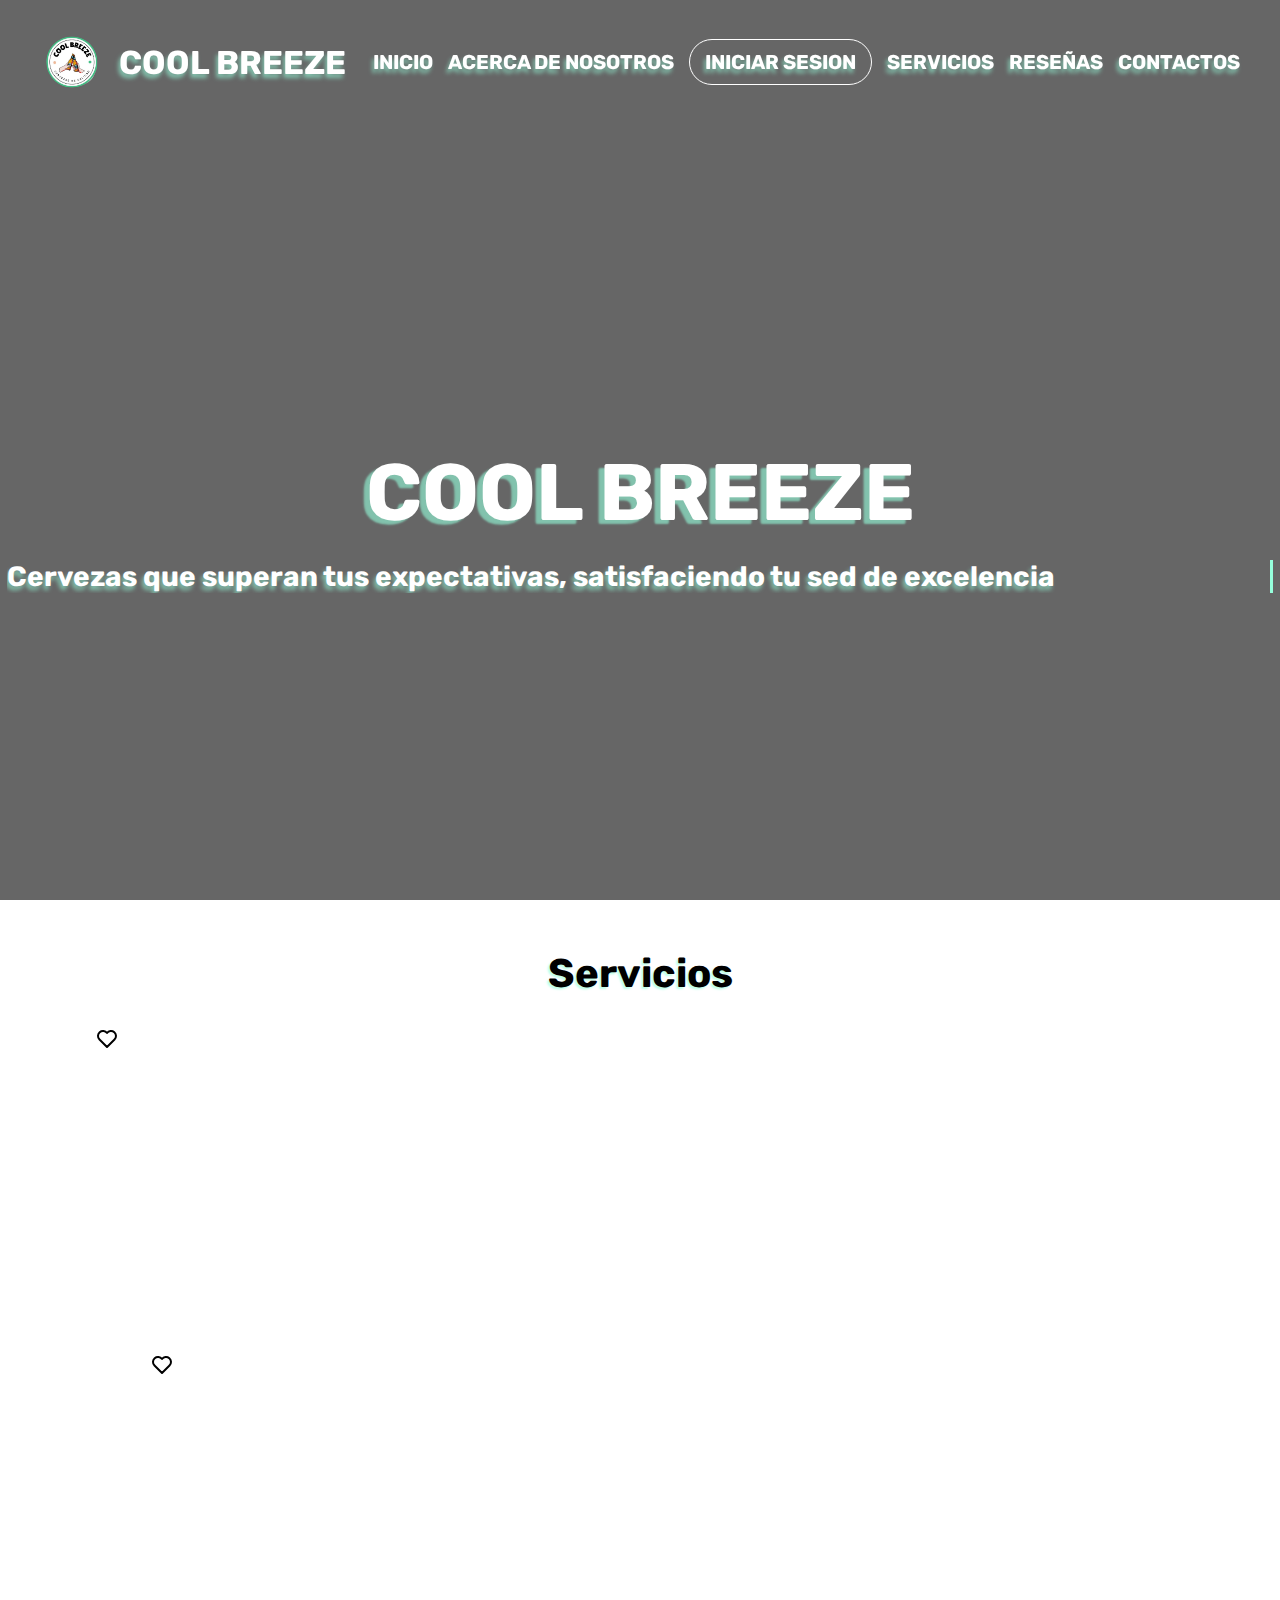
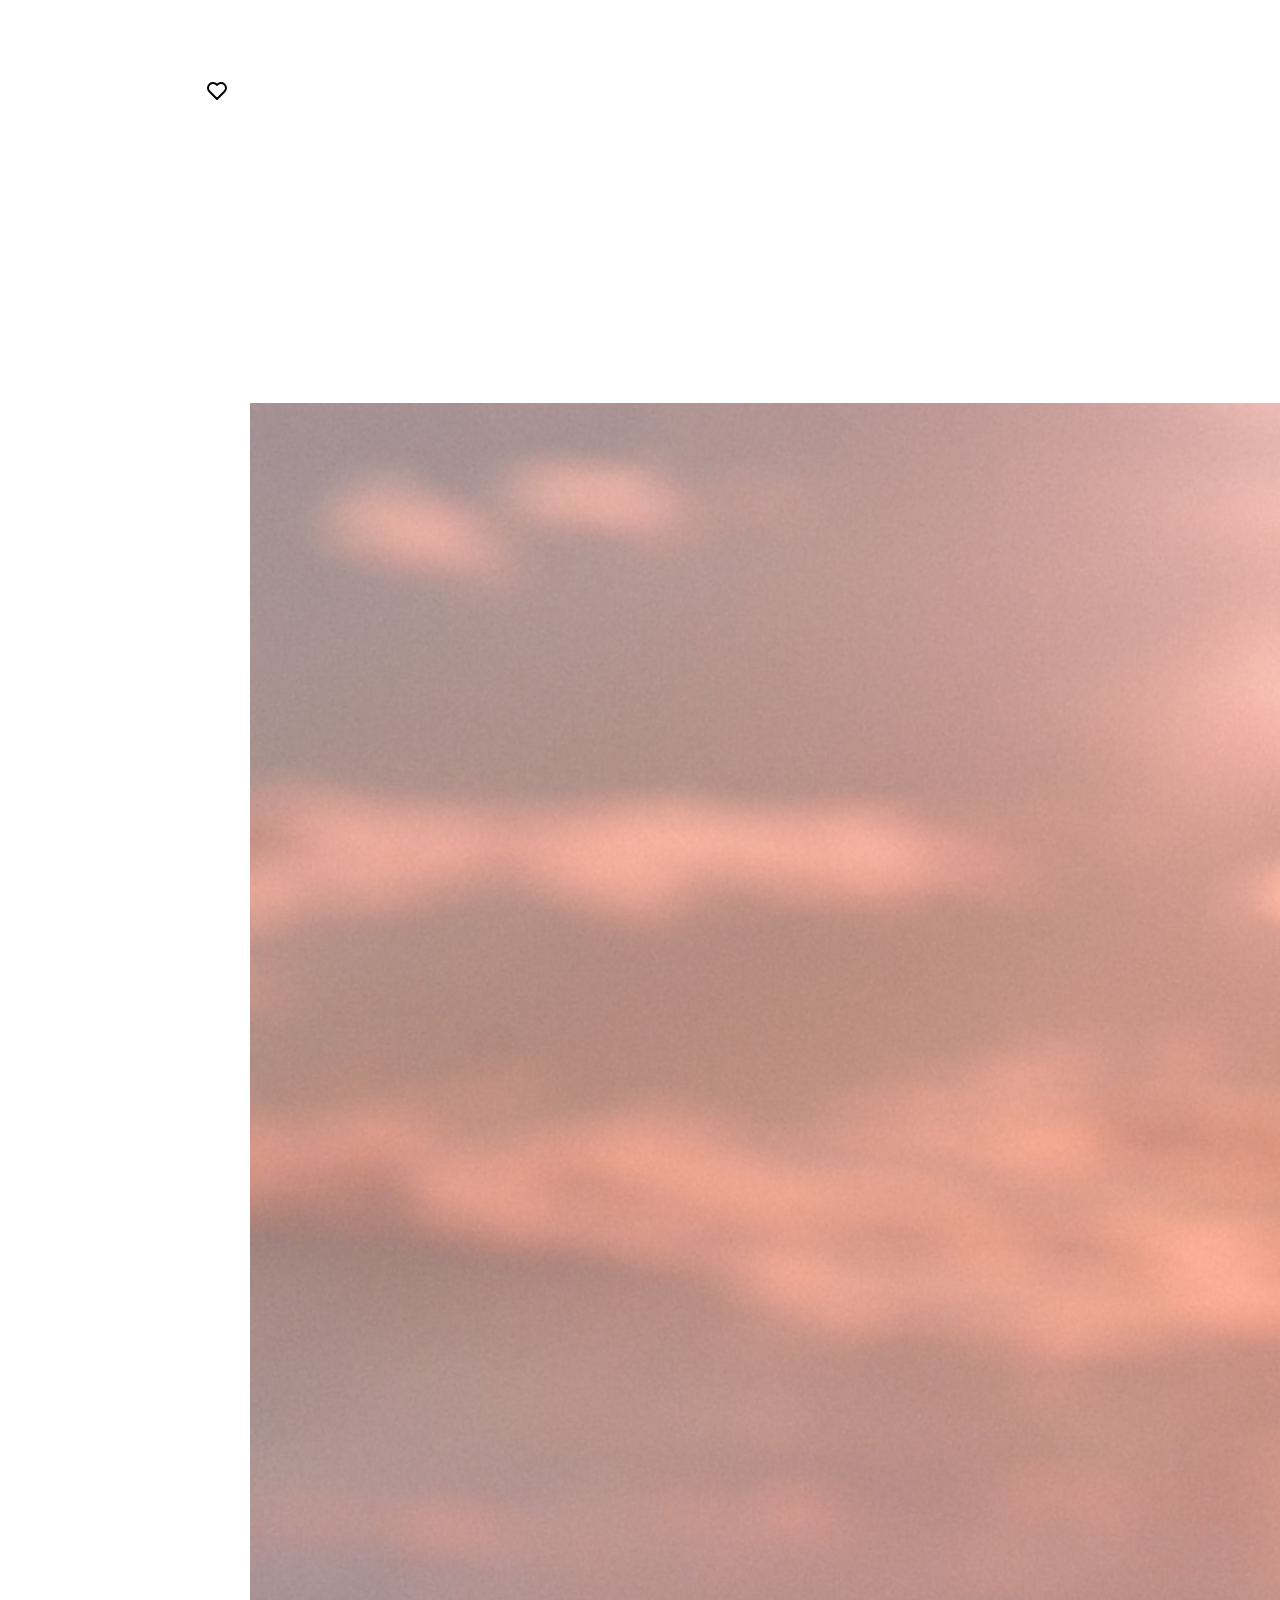
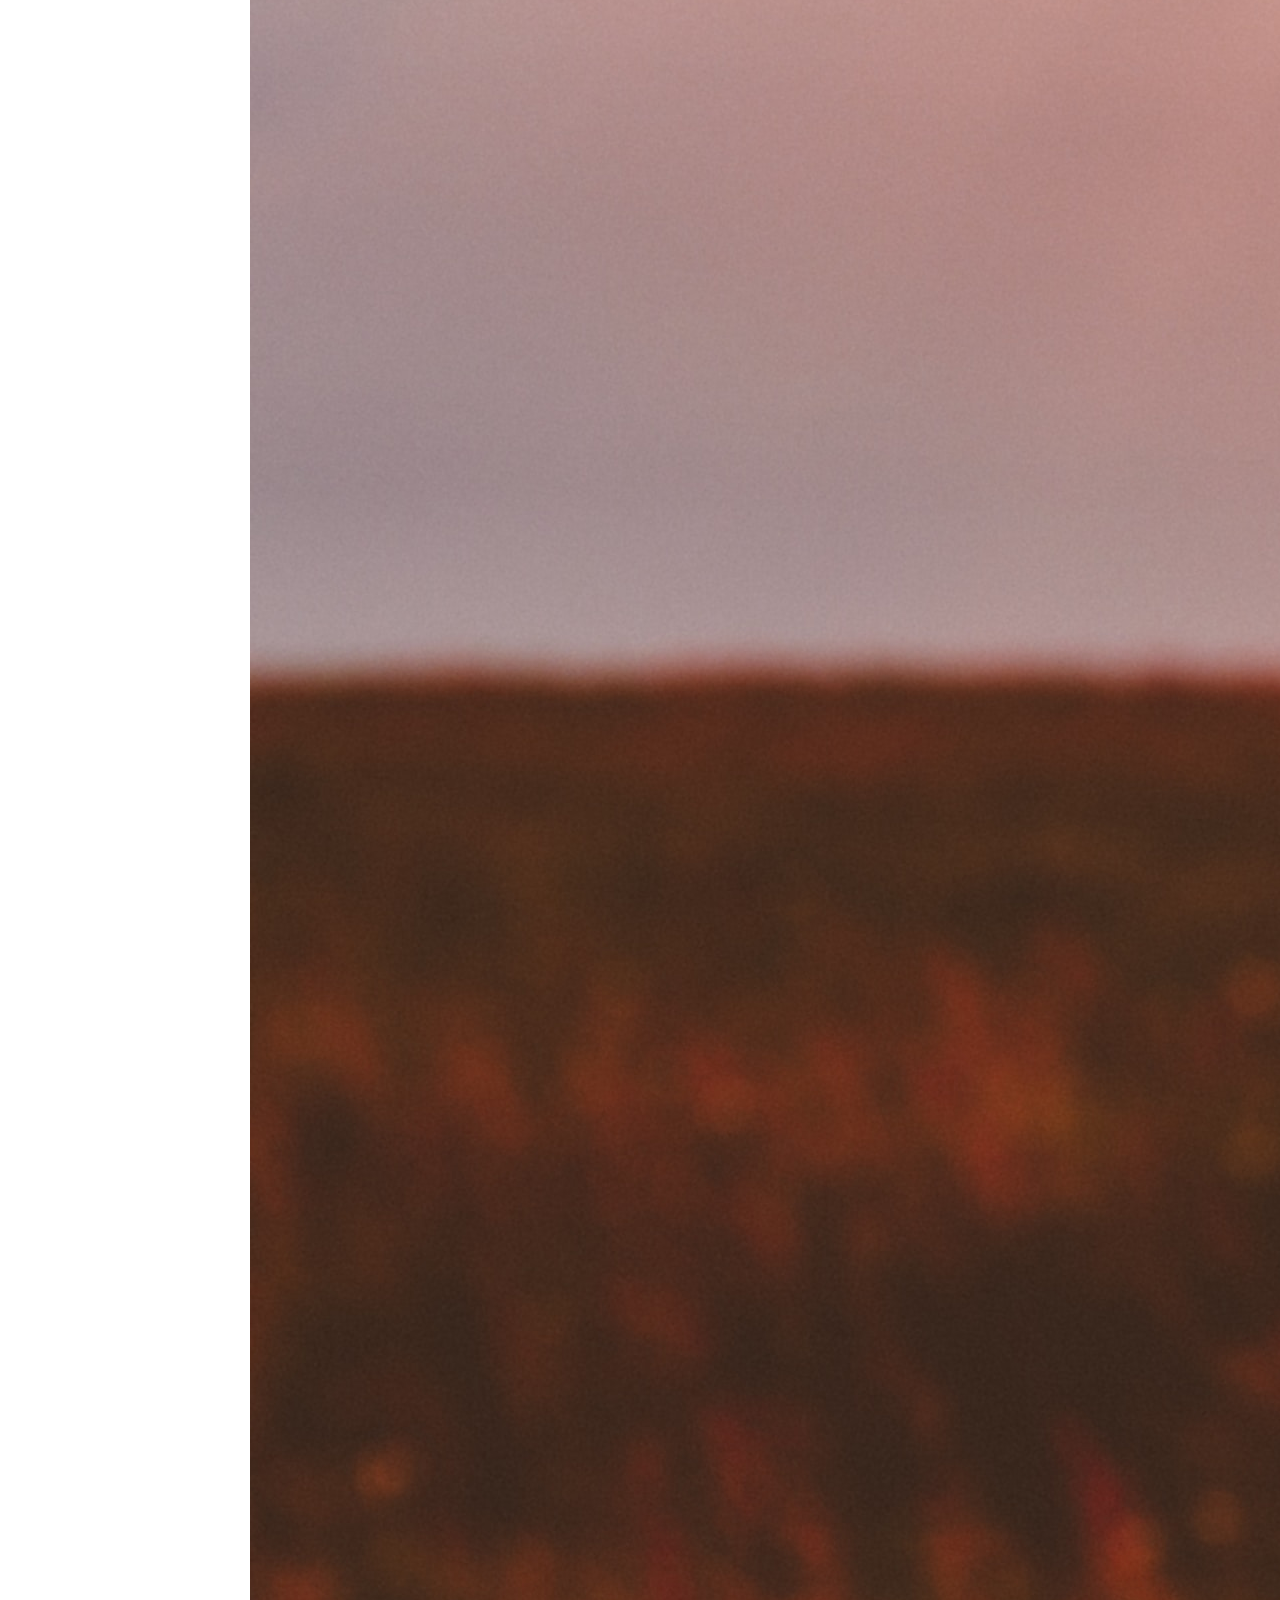
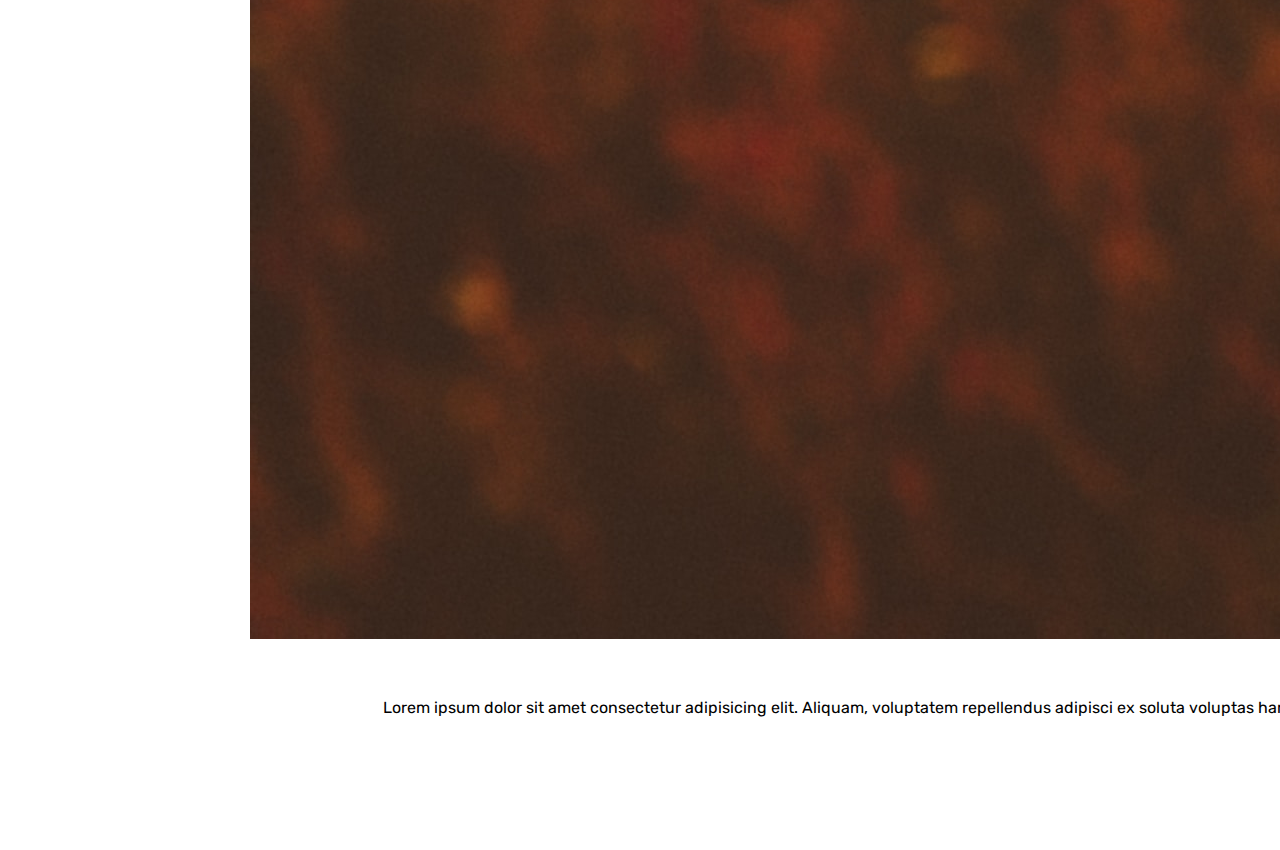
==== index.html @ fec46c67 "Se inicia barra menu y seccion de reseñas" ====
<!DOCTYPE html>
<html lang="en">
<head>
 <meta charset= "UTF-8">
 <meta name="viewport" content="width=device-width, initial-scale=1.0">
 <title>COOL BREEZE WEBSITE </title>
 <link rel="stylesheet" href="./Assets/css/index.css">
 <link rel="shortcut icon" href="./Assets/img/FAVICON.png" type="image/x-icon" >
</head>
<body>

    <header class="header" id="header">

        <div class="header__brand">
            <img src="./Assets/img/FAVICON.png"alt="our brand logo">
            <h1> COOL BREEZE</h1>
        </div>

        <i class="header__icon" id="menu-open"> 
            <svg xmlns="http://www.w3.org/2000/svg" class="icon icon-tabler icon-tabler-layout-grid" width="30" height="30" viewBox="0 0 24 24" stroke-width="2" stroke="currentColor" fill="#FFF" stroke-linecap="round" stroke-linejoin="round">
            <path stroke="none" d="M0 0h24v24H0z" fill="none"/>
            <path d="M4 4m0 1a1 1 0 0 1 1 -1h4a1 1 0 0 1 1 1v4a1 1 0 0 1 -1 1h-4a1 1 0 0 1 -1 -1z" />
            <path d="M14 4m0 1a1 1 0 0 1 1 -1h4a1 1 0 0 1 1 1v4a1 1 0 0 1 -1 1h-4a1 1 0 0 1 -1 -1z" />
            <path d="M4 14m0 1a1 1 0 0 1 1 -1h4a1 1 0 0 1 1 1v4a1 1 0 0 1 -1 1h-4a1 1 0 0 1 -1 -1z" />
            <path d="M14 14m0 1a1 1 0 0 1 1 -1h4a1 1 0 0 1 1 1v4a1 1 0 0 1 -1 1h-4a1 1 0 0 1 -1 -1z" />
          </svg>
        </i>

        <nav class="header__nav" id="nav-menu">

            <i class="header__icon header__icon--close" id="menu-close">
                <svg xmlns="http://www.w3.org/2000/svg" class="icon icon-tabler icon-tabler-x" width="30" height="30" viewBox="0 0 24 24" stroke-width="2" stroke="currentColor" fill="#FFF" stroke-linecap="round" stroke-linejoin="round">
                    <path stroke="none" d="M0 0h24v24H0z" fill="none"/>
                    <path d="M18 6l-12 12" />
                    <path d="M6 6l12 12" />
                  </svg>
                  
            </i>

            <ul class="header__menu">
                <li><a class="header__link" href="./index.html" >INICIO</a></li>
                <li><a class="header__link" href="./Assets/views/Acerca de nosotros.html">ACERCA DE NOSOTROS</a></li>
                <li><a class="header__link header__link--button" href="./Assets/views/Login.html">INICIAR SESION </a></li>
                <li><a class="header__link" href="./Assets/views/products.html" >SERVICIOS</a> </li>
                <li><a class="header__link" href="./Assets/views/Reseñas.html" >RESEÑAS</a> </li>
                <li><a class="header__link" href="./Assets/views/Contactos.html" >CONTACTOS</a> </li>
            </ul>
        </nav>
    </header>
    <main class="WELCOME-CONTENT">
        <section class="BANNER">
            <h1 class="BANNER__TITTLE">COOL BREEZE</h1>
            <h2 class="BANNER__SUBTITTLE">Cervezas que superan tus expectativas, satisfaciendo tu sed de excelencia</h2>
        </section>
    </main>

</section class="SERVICES">
    <h2 class="services__tittle">Servicios</h2>

    <div class="services__container"> 

        <div class="services__card">
            <span class="services__favorite">
                <img src="./Assets/img/heart.svg" alt="Heart image for favorite services">
            </span>
         <img class="services__beer-img" src="./Assets/img/beer.svg" alt="Beer service img">
         <div class="services__beer-content">
         <h3>Comprar Online</h3>
         <P>Cool Breeze es una cerveza artesanal única, creada para aquellos que buscan una experiencia cervecera inigualable.Con un equilibrio perfecto entre lo clásico y lo innovador,esta cerveza encarna la magia de Brisa fresca</P>
         <div>
         <button class="services__button" type="button">Adquirir</button>
        </div>

     <div class="services__card">
            <span class="services__favorite">
                <img src="./Assets/img/heart.svg" alt="Heart image for favorite services">
            </span>
         <img class="services__beer-img" src="./Assets/img/truck-delivery.svg" alt="Delivery service img">
         <div class="services__beer-content">
         <h3>Envios de alta cobertura y eficiencia</h3>
         <P>Cool Breeze es una cerveza artesanal única, creada para aquellos que buscan una experiencia cervecera inigualable.Con un equilibrio perfecto entre lo clásico y lo innovador,esta cerveza encarna la magia de Brisa fresca</P>
         <div>
         <button class="services__button" type="button">Adquirir</button>
        </div>

     <div class="services__card">
            <span class="services__favorite">
                <img src="./Assets/img/heart.svg" alt="Heart image for favorite services">
            </span>
        <img class="services__beer-img" src="./Assets/img/coins.svg" alt="Beer service img">
        <div class="services__beer-content">
        <h3>Los mejores precios del mercado</h3>
        <P>Cool Breeze es una cerveza artesanal única, creada para aquellos que buscan una experiencia cervecera inigualable.Con un equilibrio perfecto entre lo clásico y lo innovador,esta cerveza encarna la magia de Brisa fresca</P>
        <div>
        <button class="services__button" type="button">Adquirir</button>
     </div>

      </div>
    </section>

   <section class="Reseñas">
    <h2 class="Reseñas__tittle">Reseñas</h2>
    <div class="Reseñas__container">

    <div class="Reseñas__element">
        <img class="Reseñas__image" src="./Assets/img/RESEÑAS 1.jpg" alt="">
    <div class="Reseñas__content">
        <h2>Allison Arias</h2>
        <h3>Excelente calidad y productos</h3>
        <p>
            Lorem ipsum dolor sit amet consectetur adipisicing elit. Aliquam, voluptatem repellendus adipisci ex soluta voluptas harum debitis. Soluta perspiciatis placeat autem pariatur blanditiis quos modi exercitationem commodi quia! Explicabo, esse!
            Quo officiis, iusto esse possimus reprehenderit nisi ullam illum? Illum, architecto inventore dolore quia, nisi aut ab modi velit quibusdam tempora labore quasi cum libero non, ratione facilis nulla tempore?
            Necessitatibus non cum laborum, consectetur quod molestias vitae facilis ad adipisci aut mollitia animi qui, perspiciatis vel saepe neque, amet libero ea aperiam in explicabo omnis. Commodi neque unde eos.
        </p>
        <div class="Reseñas__stars">
            <i class="Reseñas__icon">
                <svg xmlns="http://www.w3.org/2000/svg" class="icon icon-tabler icon-tabler-star-filled" width="24" height="24" viewBox="0 0 24 24" stroke-width="2" stroke="currentColor" fill="none" stroke-linecap="round" stroke-linejoin="round"><path stroke="none" d="M0 0h24v24H0z" fill="none"/><path d="M8.243 7.34l-6.38 .925l-.113 .023a1 1 0 0 0 -.44 1.684l4.622 4.499l-1.09 6.355l-.013 .11a1 1 0 0 0 1.464 .944l5.706 -3l5.693 3l.1 .046a1 1 0 0 0 1.352 -1.1l-1.091 -6.355l4.624 -4.5l.078 -.085a1 1 0 0 0 -.633 -1.62l-6.38 -.926l-2.852 -5.78a1 1 0 0 0 -1.794 0l-2.853 5.78z" stroke-width="0" fill="currentColor" /></svg>
            </i>
        </div>
    </div>
    </div>
    
    </div>
   </section>

   </main>
    <footer></footer>
<script src="./Assets/js/index.js"></script>
</body>
</html>
---- Assets/css/index.css ----
@import url('https://fonts.googleapis.com/css2?family=Rubik:wght@300;400;500;700&display=swap');
@import "./header.css";
@import "./WELCOME-CONTENT.css";
@import './services.css';
@import './Reseñas.css';
* {
    margin: 0;
    padding: 0;
    box-sizing: border-box;
}

body {
    font-family: 'Rubik',sans-serif;
    font-weight: 400;
}
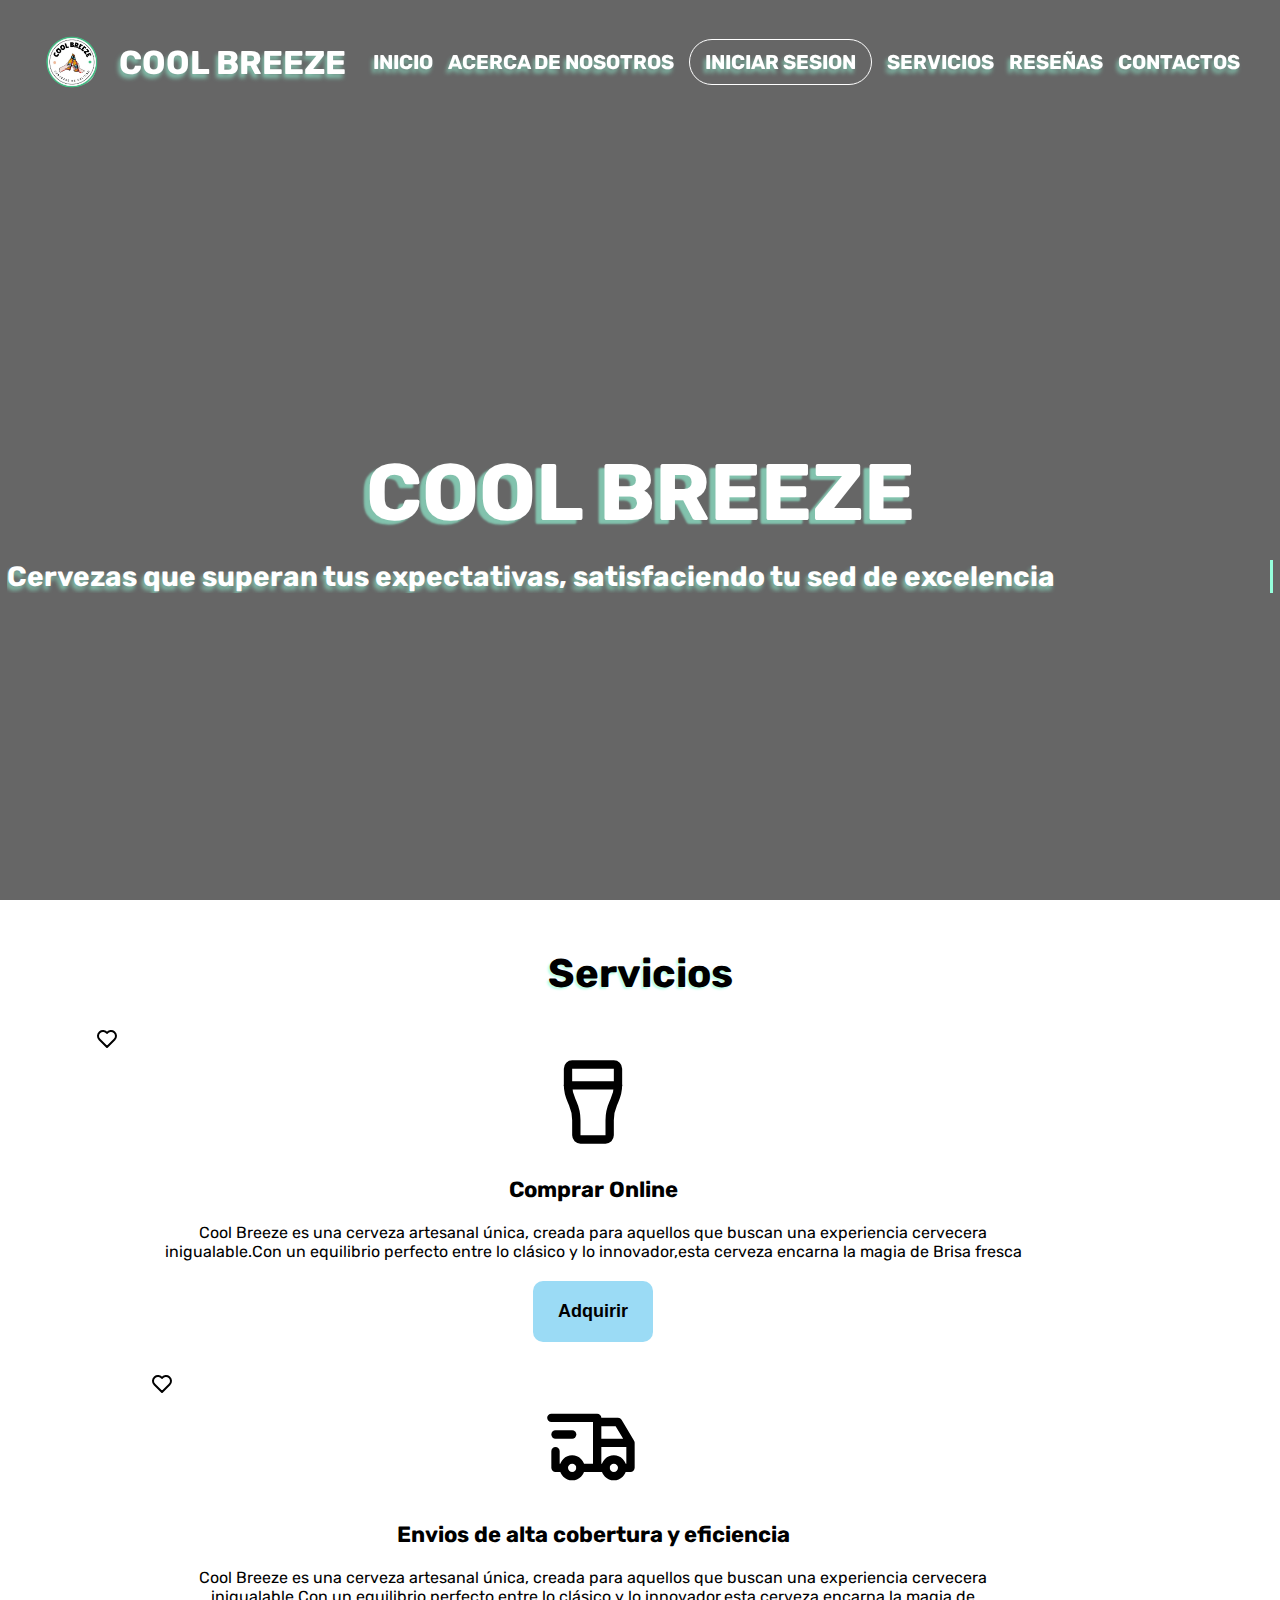
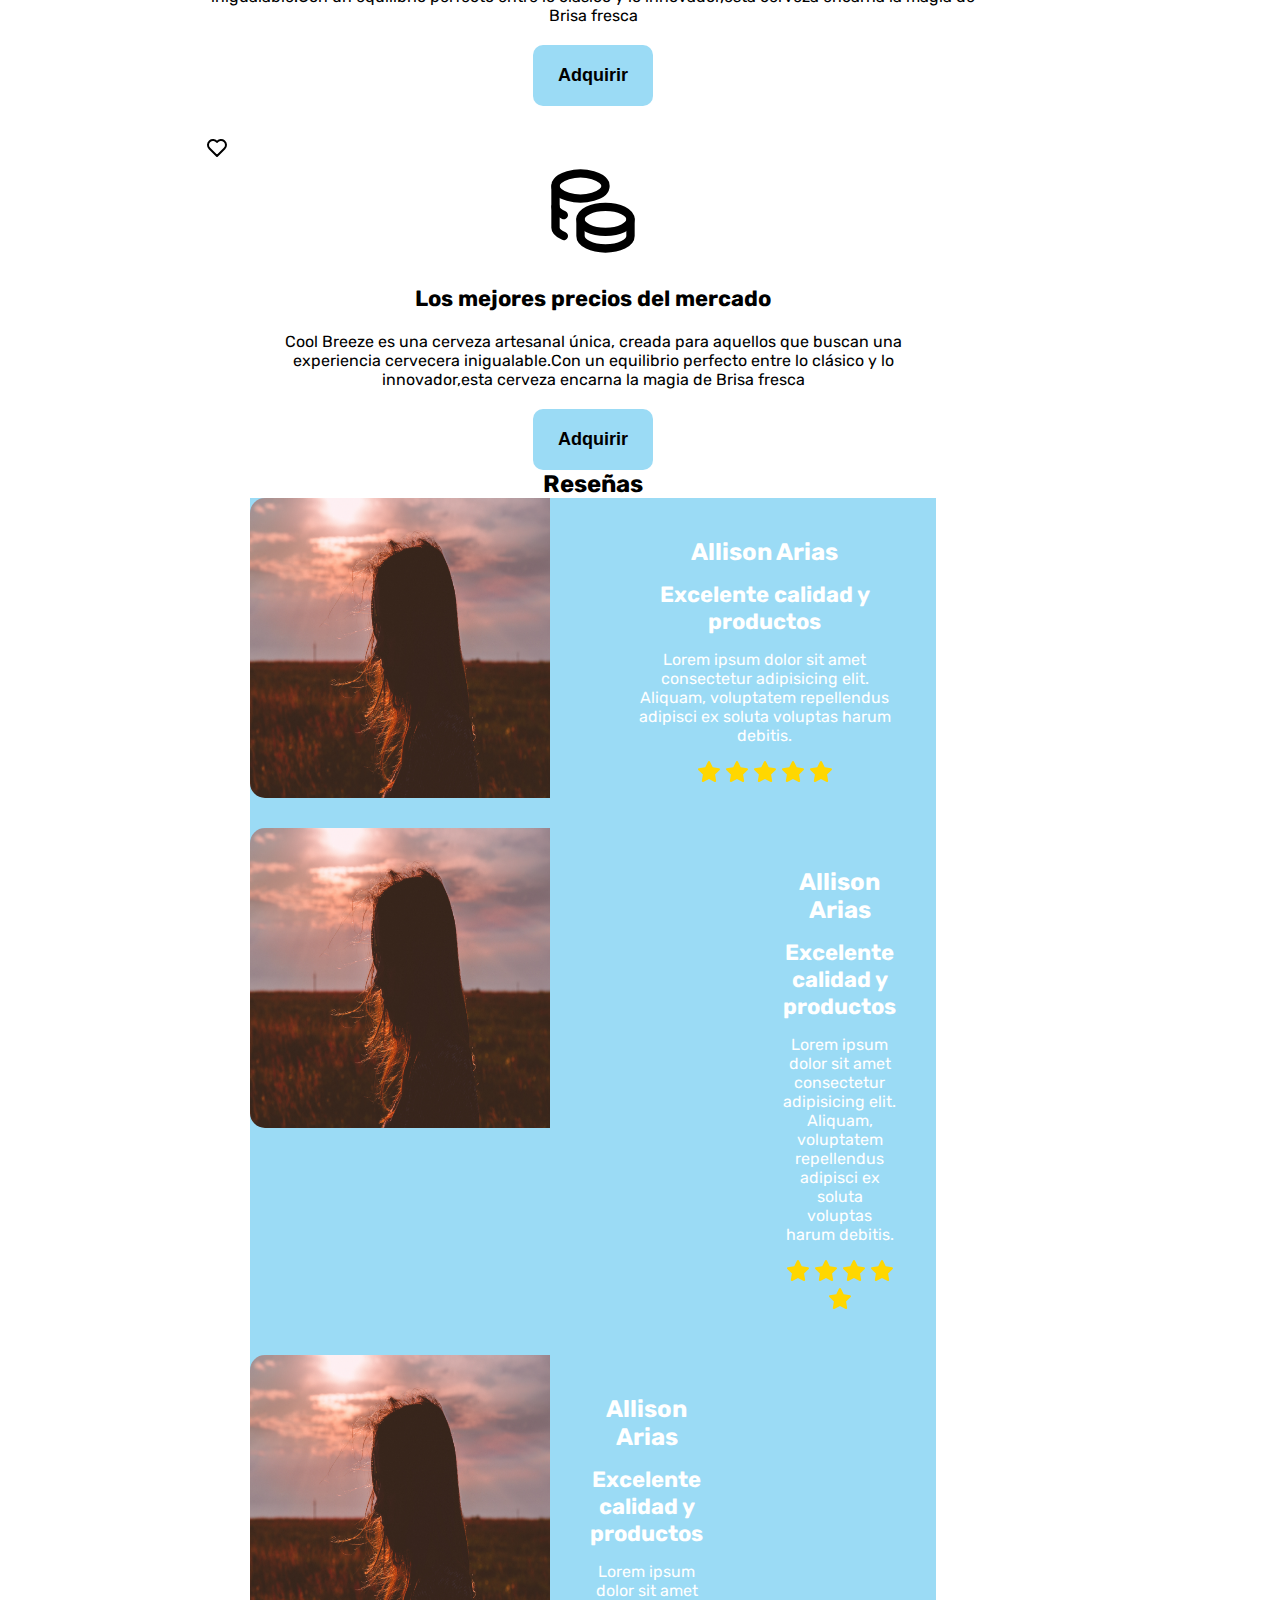
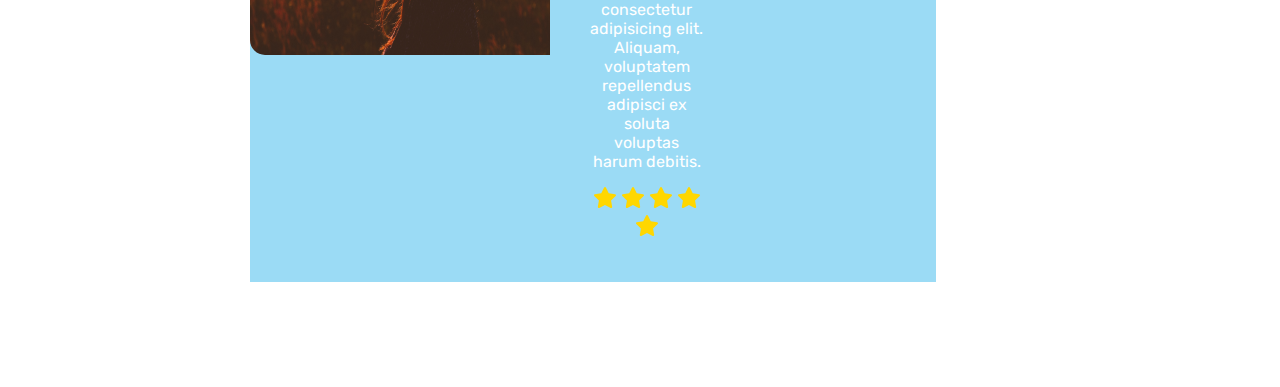
==== commit cc7ec4f8: "Se hizo avances en la seccion de reseñas" ====
--- a/index.html
+++ b/index.html
@@ -98,28 +98,103 @@
       </div>
     </section>
 
-   <section class="Reseñas">
-    <h2 class="Reseñas__tittle">Reseñas</h2>
-    <div class="Reseñas__container">
-
-    <div class="Reseñas__element">
-        <img class="Reseñas__image" src="./Assets/img/RESEÑAS 1.jpg" alt="">
-    <div class="Reseñas__content">
+   <section class="reseñas">
+    <h2 class="reseñas__tittle">Reseñas</h2>
+    <div class="reseñas__container">
+
+    <div class="reseñas__element">
+        <figure class="reseñas__image">
+            <img src="./Assets/img/RESEÑAS 1.jpg" alt="">
+        </figure>
+        
+    <div class="reseñas__content">
         <h2>Allison Arias</h2>
         <h3>Excelente calidad y productos</h3>
         <p>
-            Lorem ipsum dolor sit amet consectetur adipisicing elit. Aliquam, voluptatem repellendus adipisci ex soluta voluptas harum debitis. Soluta perspiciatis placeat autem pariatur blanditiis quos modi exercitationem commodi quia! Explicabo, esse!
-            Quo officiis, iusto esse possimus reprehenderit nisi ullam illum? Illum, architecto inventore dolore quia, nisi aut ab modi velit quibusdam tempora labore quasi cum libero non, ratione facilis nulla tempore?
-            Necessitatibus non cum laborum, consectetur quod molestias vitae facilis ad adipisci aut mollitia animi qui, perspiciatis vel saepe neque, amet libero ea aperiam in explicabo omnis. Commodi neque unde eos.
+            Lorem ipsum dolor sit amet consectetur adipisicing elit. Aliquam, voluptatem repellendus adipisci ex soluta voluptas harum debitis. 
         </p>
-        <div class="Reseñas__stars">
-            <i class="Reseñas__icon">
+        <div class="reseñas__stars">
+            <i class="reseñas__icon">
+                <svg xmlns="http://www.w3.org/2000/svg" class="icon icon-tabler icon-tabler-star-filled" width="24" height="24" viewBox="0 0 24 24" stroke-width="2" stroke="currentColor" fill="none" stroke-linecap="round" stroke-linejoin="round"><path stroke="none" d="M0 0h24v24H0z" fill="none"/><path d="M8.243 7.34l-6.38 .925l-.113 .023a1 1 0 0 0 -.44 1.684l4.622 4.499l-1.09 6.355l-.013 .11a1 1 0 0 0 1.464 .944l5.706 -3l5.693 3l.1 .046a1 1 0 0 0 1.352 -1.1l-1.091 -6.355l4.624 -4.5l.078 -.085a1 1 0 0 0 -.633 -1.62l-6.38 -.926l-2.852 -5.78a1 1 0 0 0 -1.794 0l-2.853 5.78z" stroke-width="0" fill="currentColor" /></svg>
+            </i>
+            <i class="reseñas__icon">
+                <svg xmlns="http://www.w3.org/2000/svg" class="icon icon-tabler icon-tabler-star-filled" width="24" height="24" viewBox="0 0 24 24" stroke-width="2" stroke="currentColor" fill="none" stroke-linecap="round" stroke-linejoin="round"><path stroke="none" d="M0 0h24v24H0z" fill="none"/><path d="M8.243 7.34l-6.38 .925l-.113 .023a1 1 0 0 0 -.44 1.684l4.622 4.499l-1.09 6.355l-.013 .11a1 1 0 0 0 1.464 .944l5.706 -3l5.693 3l.1 .046a1 1 0 0 0 1.352 -1.1l-1.091 -6.355l4.624 -4.5l.078 -.085a1 1 0 0 0 -.633 -1.62l-6.38 -.926l-2.852 -5.78a1 1 0 0 0 -1.794 0l-2.853 5.78z" stroke-width="0" fill="currentColor" /></svg>
+            </i>
+            <i class="reseñas__icon">
+                <svg xmlns="http://www.w3.org/2000/svg" class="icon icon-tabler icon-tabler-star-filled" width="24" height="24" viewBox="0 0 24 24" stroke-width="2" stroke="currentColor" fill="none" stroke-linecap="round" stroke-linejoin="round"><path stroke="none" d="M0 0h24v24H0z" fill="none"/><path d="M8.243 7.34l-6.38 .925l-.113 .023a1 1 0 0 0 -.44 1.684l4.622 4.499l-1.09 6.355l-.013 .11a1 1 0 0 0 1.464 .944l5.706 -3l5.693 3l.1 .046a1 1 0 0 0 1.352 -1.1l-1.091 -6.355l4.624 -4.5l.078 -.085a1 1 0 0 0 -.633 -1.62l-6.38 -.926l-2.852 -5.78a1 1 0 0 0 -1.794 0l-2.853 5.78z" stroke-width="0" fill="currentColor" /></svg>
+            </i>
+            <i class="reseñas__icon">
+                <svg xmlns="http://www.w3.org/2000/svg" class="icon icon-tabler icon-tabler-star-filled" width="24" height="24" viewBox="0 0 24 24" stroke-width="2" stroke="currentColor" fill="none" stroke-linecap="round" stroke-linejoin="round"><path stroke="none" d="M0 0h24v24H0z" fill="none"/><path d="M8.243 7.34l-6.38 .925l-.113 .023a1 1 0 0 0 -.44 1.684l4.622 4.499l-1.09 6.355l-.013 .11a1 1 0 0 0 1.464 .944l5.706 -3l5.693 3l.1 .046a1 1 0 0 0 1.352 -1.1l-1.091 -6.355l4.624 -4.5l.078 -.085a1 1 0 0 0 -.633 -1.62l-6.38 -.926l-2.852 -5.78a1 1 0 0 0 -1.794 0l-2.853 5.78z" stroke-width="0" fill="currentColor" /></svg>
+            </i>
+            <i class="reseñas__icon">
                 <svg xmlns="http://www.w3.org/2000/svg" class="icon icon-tabler icon-tabler-star-filled" width="24" height="24" viewBox="0 0 24 24" stroke-width="2" stroke="currentColor" fill="none" stroke-linecap="round" stroke-linejoin="round"><path stroke="none" d="M0 0h24v24H0z" fill="none"/><path d="M8.243 7.34l-6.38 .925l-.113 .023a1 1 0 0 0 -.44 1.684l4.622 4.499l-1.09 6.355l-.013 .11a1 1 0 0 0 1.464 .944l5.706 -3l5.693 3l.1 .046a1 1 0 0 0 1.352 -1.1l-1.091 -6.355l4.624 -4.5l.078 -.085a1 1 0 0 0 -.633 -1.62l-6.38 -.926l-2.852 -5.78a1 1 0 0 0 -1.794 0l-2.853 5.78z" stroke-width="0" fill="currentColor" /></svg>
             </i>
         </div>
     </div>
     </div>
     
+    <div class="reseñas__element">
+        <figure class="reseñas__image">
+            <img src="./Assets/img/RESEÑAS 1.jpg" alt="">
+        </figure>
+        
+    <div class="reseñas__content">
+        <h2>Allison Arias</h2>
+        <h3>Excelente calidad y productos</h3>
+        <p>
+            Lorem ipsum dolor sit amet consectetur adipisicing elit. Aliquam, voluptatem repellendus adipisci ex soluta voluptas harum debitis. 
+        </p>
+        <div class="reseñas__stars">
+            <i class="reseñas__icon">
+                <svg xmlns="http://www.w3.org/2000/svg" class="icon icon-tabler icon-tabler-star-filled" width="24" height="24" viewBox="0 0 24 24" stroke-width="2" stroke="currentColor" fill="none" stroke-linecap="round" stroke-linejoin="round"><path stroke="none" d="M0 0h24v24H0z" fill="none"/><path d="M8.243 7.34l-6.38 .925l-.113 .023a1 1 0 0 0 -.44 1.684l4.622 4.499l-1.09 6.355l-.013 .11a1 1 0 0 0 1.464 .944l5.706 -3l5.693 3l.1 .046a1 1 0 0 0 1.352 -1.1l-1.091 -6.355l4.624 -4.5l.078 -.085a1 1 0 0 0 -.633 -1.62l-6.38 -.926l-2.852 -5.78a1 1 0 0 0 -1.794 0l-2.853 5.78z" stroke-width="0" fill="currentColor" /></svg>
+            </i>
+            <i class="reseñas__icon">
+                <svg xmlns="http://www.w3.org/2000/svg" class="icon icon-tabler icon-tabler-star-filled" width="24" height="24" viewBox="0 0 24 24" stroke-width="2" stroke="currentColor" fill="none" stroke-linecap="round" stroke-linejoin="round"><path stroke="none" d="M0 0h24v24H0z" fill="none"/><path d="M8.243 7.34l-6.38 .925l-.113 .023a1 1 0 0 0 -.44 1.684l4.622 4.499l-1.09 6.355l-.013 .11a1 1 0 0 0 1.464 .944l5.706 -3l5.693 3l.1 .046a1 1 0 0 0 1.352 -1.1l-1.091 -6.355l4.624 -4.5l.078 -.085a1 1 0 0 0 -.633 -1.62l-6.38 -.926l-2.852 -5.78a1 1 0 0 0 -1.794 0l-2.853 5.78z" stroke-width="0" fill="currentColor" /></svg>
+            </i>
+            <i class="reseñas__icon">
+                <svg xmlns="http://www.w3.org/2000/svg" class="icon icon-tabler icon-tabler-star-filled" width="24" height="24" viewBox="0 0 24 24" stroke-width="2" stroke="currentColor" fill="none" stroke-linecap="round" stroke-linejoin="round"><path stroke="none" d="M0 0h24v24H0z" fill="none"/><path d="M8.243 7.34l-6.38 .925l-.113 .023a1 1 0 0 0 -.44 1.684l4.622 4.499l-1.09 6.355l-.013 .11a1 1 0 0 0 1.464 .944l5.706 -3l5.693 3l.1 .046a1 1 0 0 0 1.352 -1.1l-1.091 -6.355l4.624 -4.5l.078 -.085a1 1 0 0 0 -.633 -1.62l-6.38 -.926l-2.852 -5.78a1 1 0 0 0 -1.794 0l-2.853 5.78z" stroke-width="0" fill="currentColor" /></svg>
+            </i>
+            <i class="reseñas__icon">
+                <svg xmlns="http://www.w3.org/2000/svg" class="icon icon-tabler icon-tabler-star-filled" width="24" height="24" viewBox="0 0 24 24" stroke-width="2" stroke="currentColor" fill="none" stroke-linecap="round" stroke-linejoin="round"><path stroke="none" d="M0 0h24v24H0z" fill="none"/><path d="M8.243 7.34l-6.38 .925l-.113 .023a1 1 0 0 0 -.44 1.684l4.622 4.499l-1.09 6.355l-.013 .11a1 1 0 0 0 1.464 .944l5.706 -3l5.693 3l.1 .046a1 1 0 0 0 1.352 -1.1l-1.091 -6.355l4.624 -4.5l.078 -.085a1 1 0 0 0 -.633 -1.62l-6.38 -.926l-2.852 -5.78a1 1 0 0 0 -1.794 0l-2.853 5.78z" stroke-width="0" fill="currentColor" /></svg>
+            </i>
+            <i class="reseñas__icon">
+                <svg xmlns="http://www.w3.org/2000/svg" class="icon icon-tabler icon-tabler-star-filled" width="24" height="24" viewBox="0 0 24 24" stroke-width="2" stroke="currentColor" fill="none" stroke-linecap="round" stroke-linejoin="round"><path stroke="none" d="M0 0h24v24H0z" fill="none"/><path d="M8.243 7.34l-6.38 .925l-.113 .023a1 1 0 0 0 -.44 1.684l4.622 4.499l-1.09 6.355l-.013 .11a1 1 0 0 0 1.464 .944l5.706 -3l5.693 3l.1 .046a1 1 0 0 0 1.352 -1.1l-1.091 -6.355l4.624 -4.5l.078 -.085a1 1 0 0 0 -.633 -1.62l-6.38 -.926l-2.852 -5.78a1 1 0 0 0 -1.794 0l-2.853 5.78z" stroke-width="0" fill="currentColor" /></svg>
+            </i>
+        </div>
+    </div>
+
+    <div class="reseñas__element">
+        <figure class="reseñas__image">
+            <img src="./Assets/img/RESEÑAS 1.jpg" alt="">
+        </figure>
+        
+    <div class="reseñas__content">
+        <h2>Allison Arias</h2>
+        <h3>Excelente calidad y productos</h3>
+        <p>
+            Lorem ipsum dolor sit amet consectetur adipisicing elit. Aliquam, voluptatem repellendus adipisci ex soluta voluptas harum debitis. 
+        </p>
+        <div class="reseñas__stars">
+            <i class="reseñas__icon">
+                <svg xmlns="http://www.w3.org/2000/svg" class="icon icon-tabler icon-tabler-star-filled" width="24" height="24" viewBox="0 0 24 24" stroke-width="2" stroke="currentColor" fill="none" stroke-linecap="round" stroke-linejoin="round"><path stroke="none" d="M0 0h24v24H0z" fill="none"/><path d="M8.243 7.34l-6.38 .925l-.113 .023a1 1 0 0 0 -.44 1.684l4.622 4.499l-1.09 6.355l-.013 .11a1 1 0 0 0 1.464 .944l5.706 -3l5.693 3l.1 .046a1 1 0 0 0 1.352 -1.1l-1.091 -6.355l4.624 -4.5l.078 -.085a1 1 0 0 0 -.633 -1.62l-6.38 -.926l-2.852 -5.78a1 1 0 0 0 -1.794 0l-2.853 5.78z" stroke-width="0" fill="currentColor" /></svg>
+            </i>
+            <i class="reseñas__icon">
+                <svg xmlns="http://www.w3.org/2000/svg" class="icon icon-tabler icon-tabler-star-filled" width="24" height="24" viewBox="0 0 24 24" stroke-width="2" stroke="currentColor" fill="none" stroke-linecap="round" stroke-linejoin="round"><path stroke="none" d="M0 0h24v24H0z" fill="none"/><path d="M8.243 7.34l-6.38 .925l-.113 .023a1 1 0 0 0 -.44 1.684l4.622 4.499l-1.09 6.355l-.013 .11a1 1 0 0 0 1.464 .944l5.706 -3l5.693 3l.1 .046a1 1 0 0 0 1.352 -1.1l-1.091 -6.355l4.624 -4.5l.078 -.085a1 1 0 0 0 -.633 -1.62l-6.38 -.926l-2.852 -5.78a1 1 0 0 0 -1.794 0l-2.853 5.78z" stroke-width="0" fill="currentColor" /></svg>
+            </i>
+            <i class="reseñas__icon">
+                <svg xmlns="http://www.w3.org/2000/svg" class="icon icon-tabler icon-tabler-star-filled" width="24" height="24" viewBox="0 0 24 24" stroke-width="2" stroke="currentColor" fill="none" stroke-linecap="round" stroke-linejoin="round"><path stroke="none" d="M0 0h24v24H0z" fill="none"/><path d="M8.243 7.34l-6.38 .925l-.113 .023a1 1 0 0 0 -.44 1.684l4.622 4.499l-1.09 6.355l-.013 .11a1 1 0 0 0 1.464 .944l5.706 -3l5.693 3l.1 .046a1 1 0 0 0 1.352 -1.1l-1.091 -6.355l4.624 -4.5l.078 -.085a1 1 0 0 0 -.633 -1.62l-6.38 -.926l-2.852 -5.78a1 1 0 0 0 -1.794 0l-2.853 5.78z" stroke-width="0" fill="currentColor" /></svg>
+            </i>
+            <i class="reseñas__icon">
+                <svg xmlns="http://www.w3.org/2000/svg" class="icon icon-tabler icon-tabler-star-filled" width="24" height="24" viewBox="0 0 24 24" stroke-width="2" stroke="currentColor" fill="none" stroke-linecap="round" stroke-linejoin="round"><path stroke="none" d="M0 0h24v24H0z" fill="none"/><path d="M8.243 7.34l-6.38 .925l-.113 .023a1 1 0 0 0 -.44 1.684l4.622 4.499l-1.09 6.355l-.013 .11a1 1 0 0 0 1.464 .944l5.706 -3l5.693 3l.1 .046a1 1 0 0 0 1.352 -1.1l-1.091 -6.355l4.624 -4.5l.078 -.085a1 1 0 0 0 -.633 -1.62l-6.38 -.926l-2.852 -5.78a1 1 0 0 0 -1.794 0l-2.853 5.78z" stroke-width="0" fill="currentColor" /></svg>
+            </i>
+            <i class="reseñas__icon">
+                <svg xmlns="http://www.w3.org/2000/svg" class="icon icon-tabler icon-tabler-star-filled" width="24" height="24" viewBox="0 0 24 24" stroke-width="2" stroke="currentColor" fill="none" stroke-linecap="round" stroke-linejoin="round"><path stroke="none" d="M0 0h24v24H0z" fill="none"/><path d="M8.243 7.34l-6.38 .925l-.113 .023a1 1 0 0 0 -.44 1.684l4.622 4.499l-1.09 6.355l-.013 .11a1 1 0 0 0 1.464 .944l5.706 -3l5.693 3l.1 .046a1 1 0 0 0 1.352 -1.1l-1.091 -6.355l4.624 -4.5l.078 -.085a1 1 0 0 0 -.633 -1.62l-6.38 -.926l-2.852 -5.78a1 1 0 0 0 -1.794 0l-2.853 5.78z" stroke-width="0" fill="currentColor" /></svg>
+            </i>
+        </div>
+    </div>
+
+    </div>
+
     </div>
    </section>
 
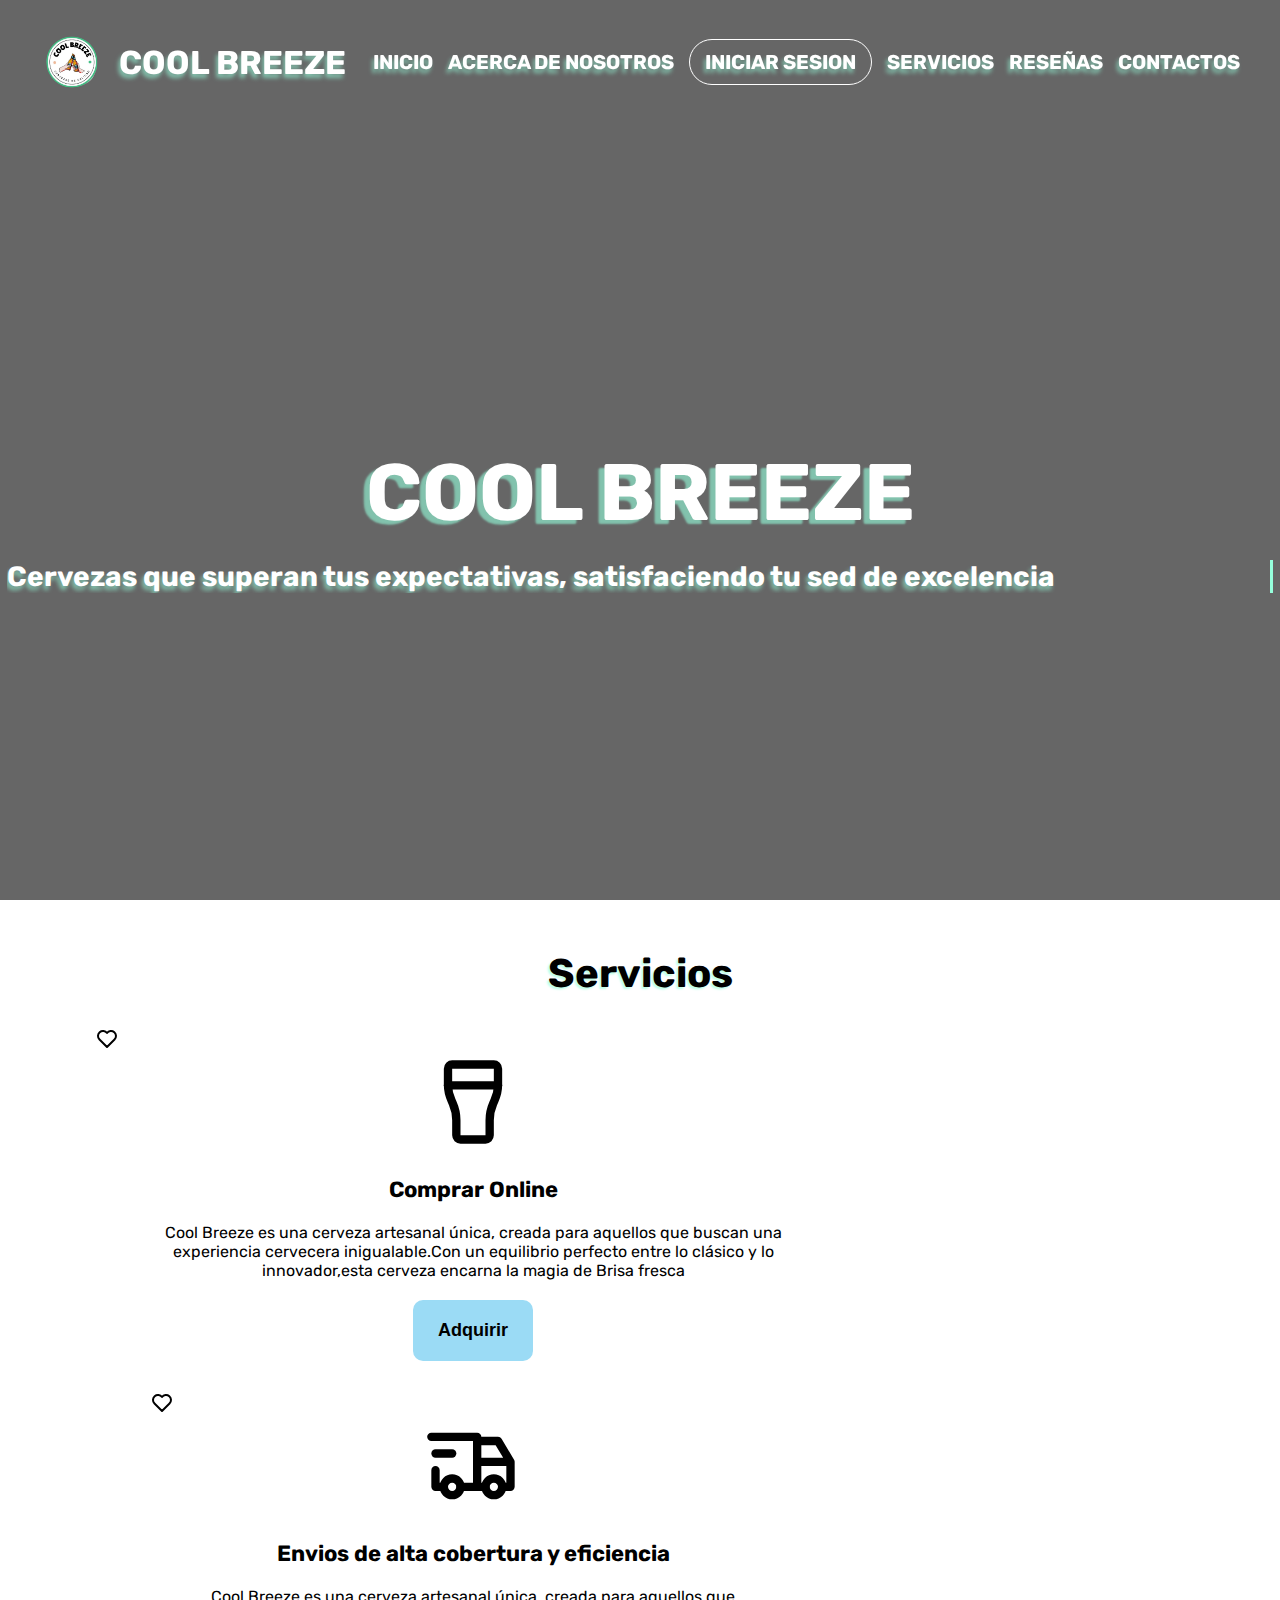
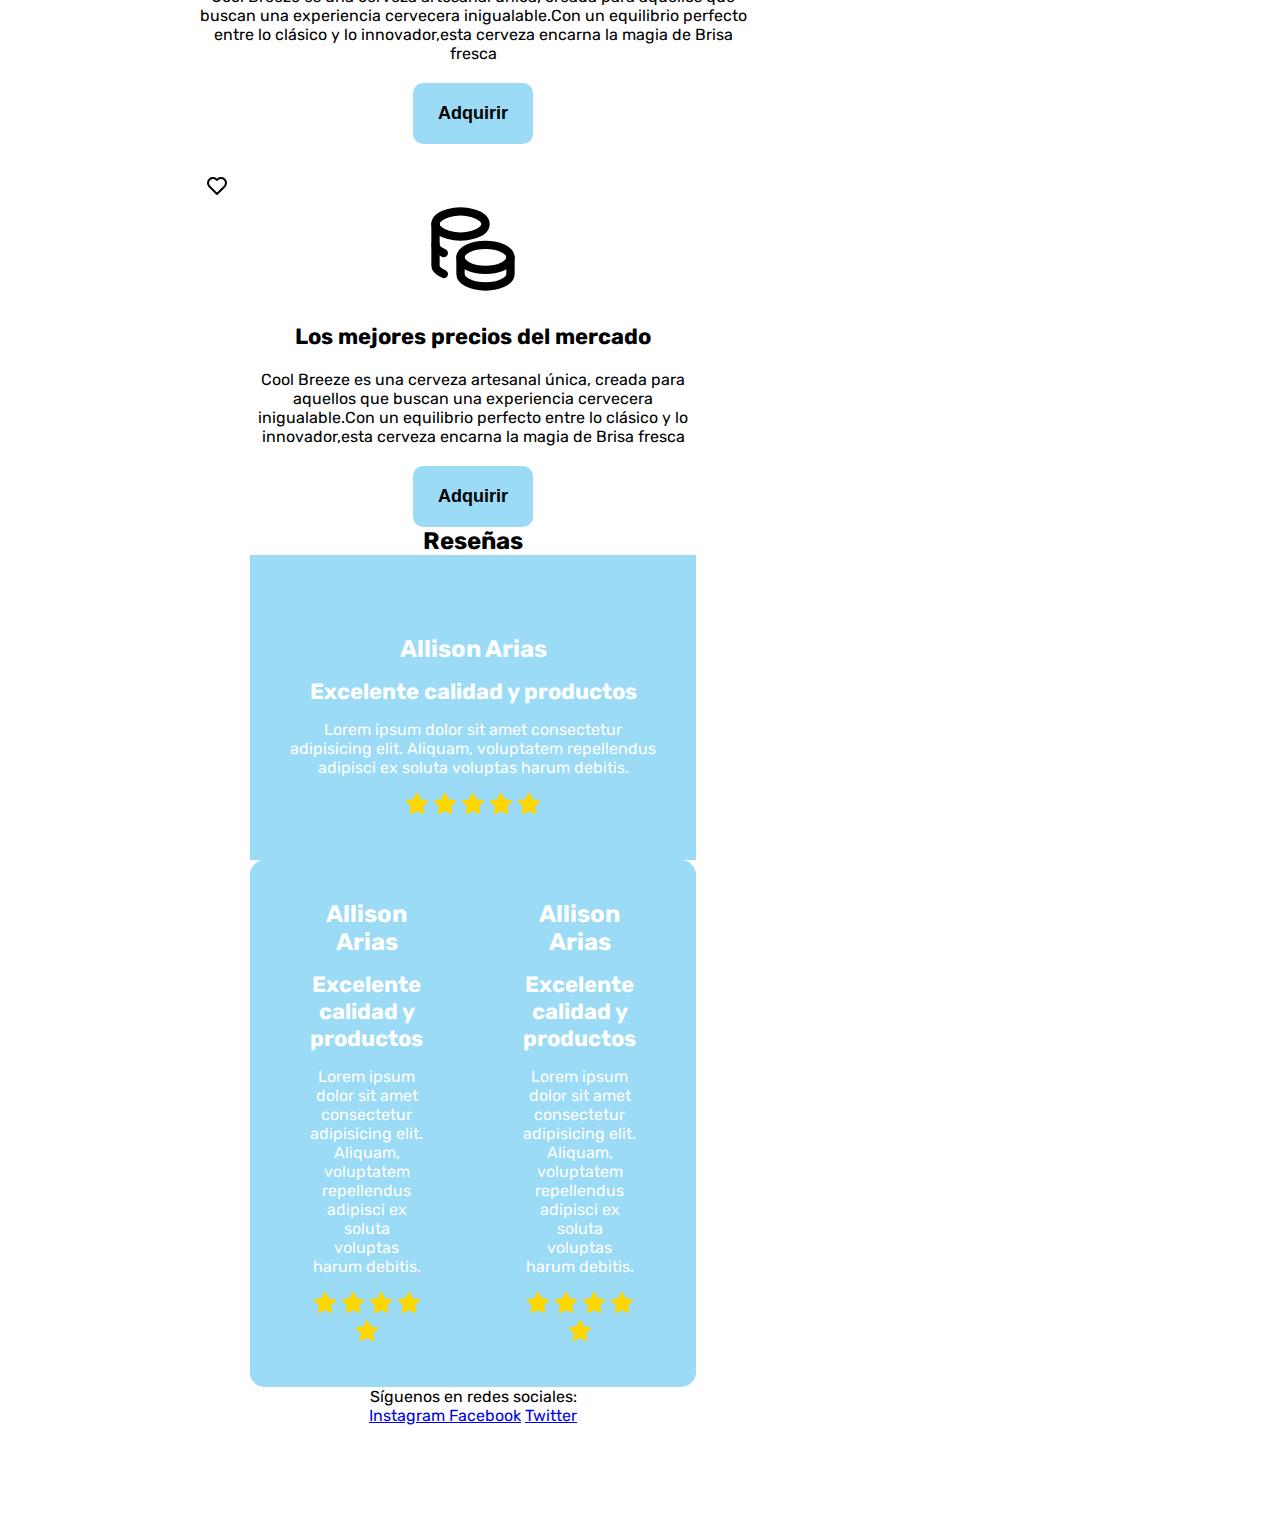
==== commit 355fdbf6: "Se hizo mas avances en la seccion de reseñas" ====
--- a/index.html
+++ b/index.html
@@ -102,10 +102,10 @@
     <h2 class="reseñas__tittle">Reseñas</h2>
     <div class="reseñas__container">
 
-    <div class="reseñas__element">
-        <figure class="reseñas__image">
-            <img src="./Assets/img/RESEÑAS 1.jpg" alt="">
-        </figure>
+    <div class="reseñas__element" >
+        <div class="reseñas__image"></div>
+            
+    </div>
         
     <div class="reseñas__content">
         <h2>Allison Arias</h2>
@@ -133,10 +133,10 @@
     </div>
     </div>
     
-    <div class="reseñas__element">
-        <figure class="reseñas__image">
-            <img src="./Assets/img/RESEÑAS 1.jpg" alt="">
-        </figure>
+    <div class="reseñas__element reseñas__element--reverse" >
+        <div class="reseñas__image"> 
+           
+        </div>
         
     <div class="reseñas__content">
         <h2>Allison Arias</h2>
@@ -163,10 +163,12 @@
         </div>
     </div>
 
-    <div class="reseñas__element">
-        <figure class="reseñas__image">
-            <img src="./Assets/img/RESEÑAS 1.jpg" alt="">
-        </figure>
+    
+    
+    <div class="reseñas__element" id="reseñas-element">
+        <div class="reseñas__image">
+            
+        </div>
         
     <div class="reseñas__content">
         <h2>Allison Arias</h2>
@@ -197,9 +199,14 @@
 
     </div>
    </section>
-
    </main>
-    <footer></footer>
+
+    <footer>
+        <p>Síguenos en redes sociales:</p>
+        <a href="#">Instagram </a>
+        <a href="#">Facebook</a>
+        <a href="#">Twitter</a>
+    </footer>
 <script src="./Assets/js/index.js"></script>
 </body>
 </html>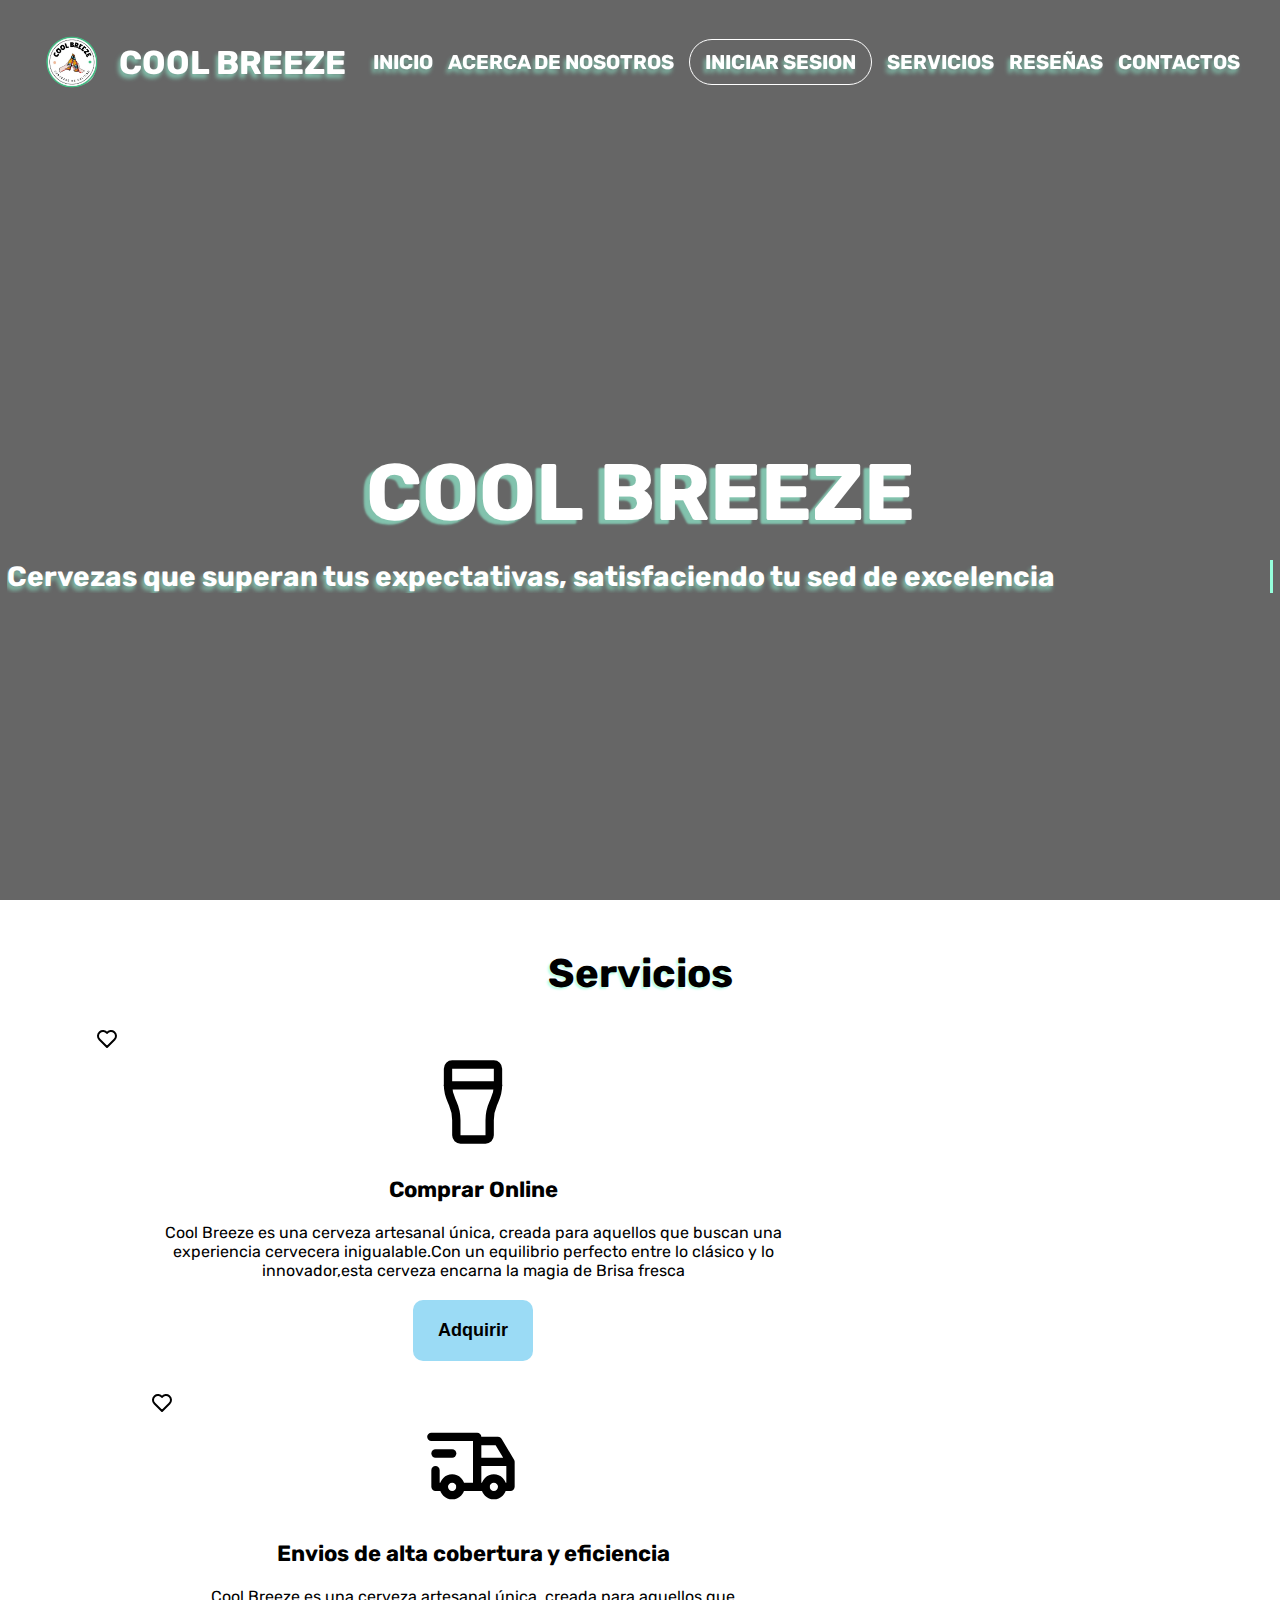
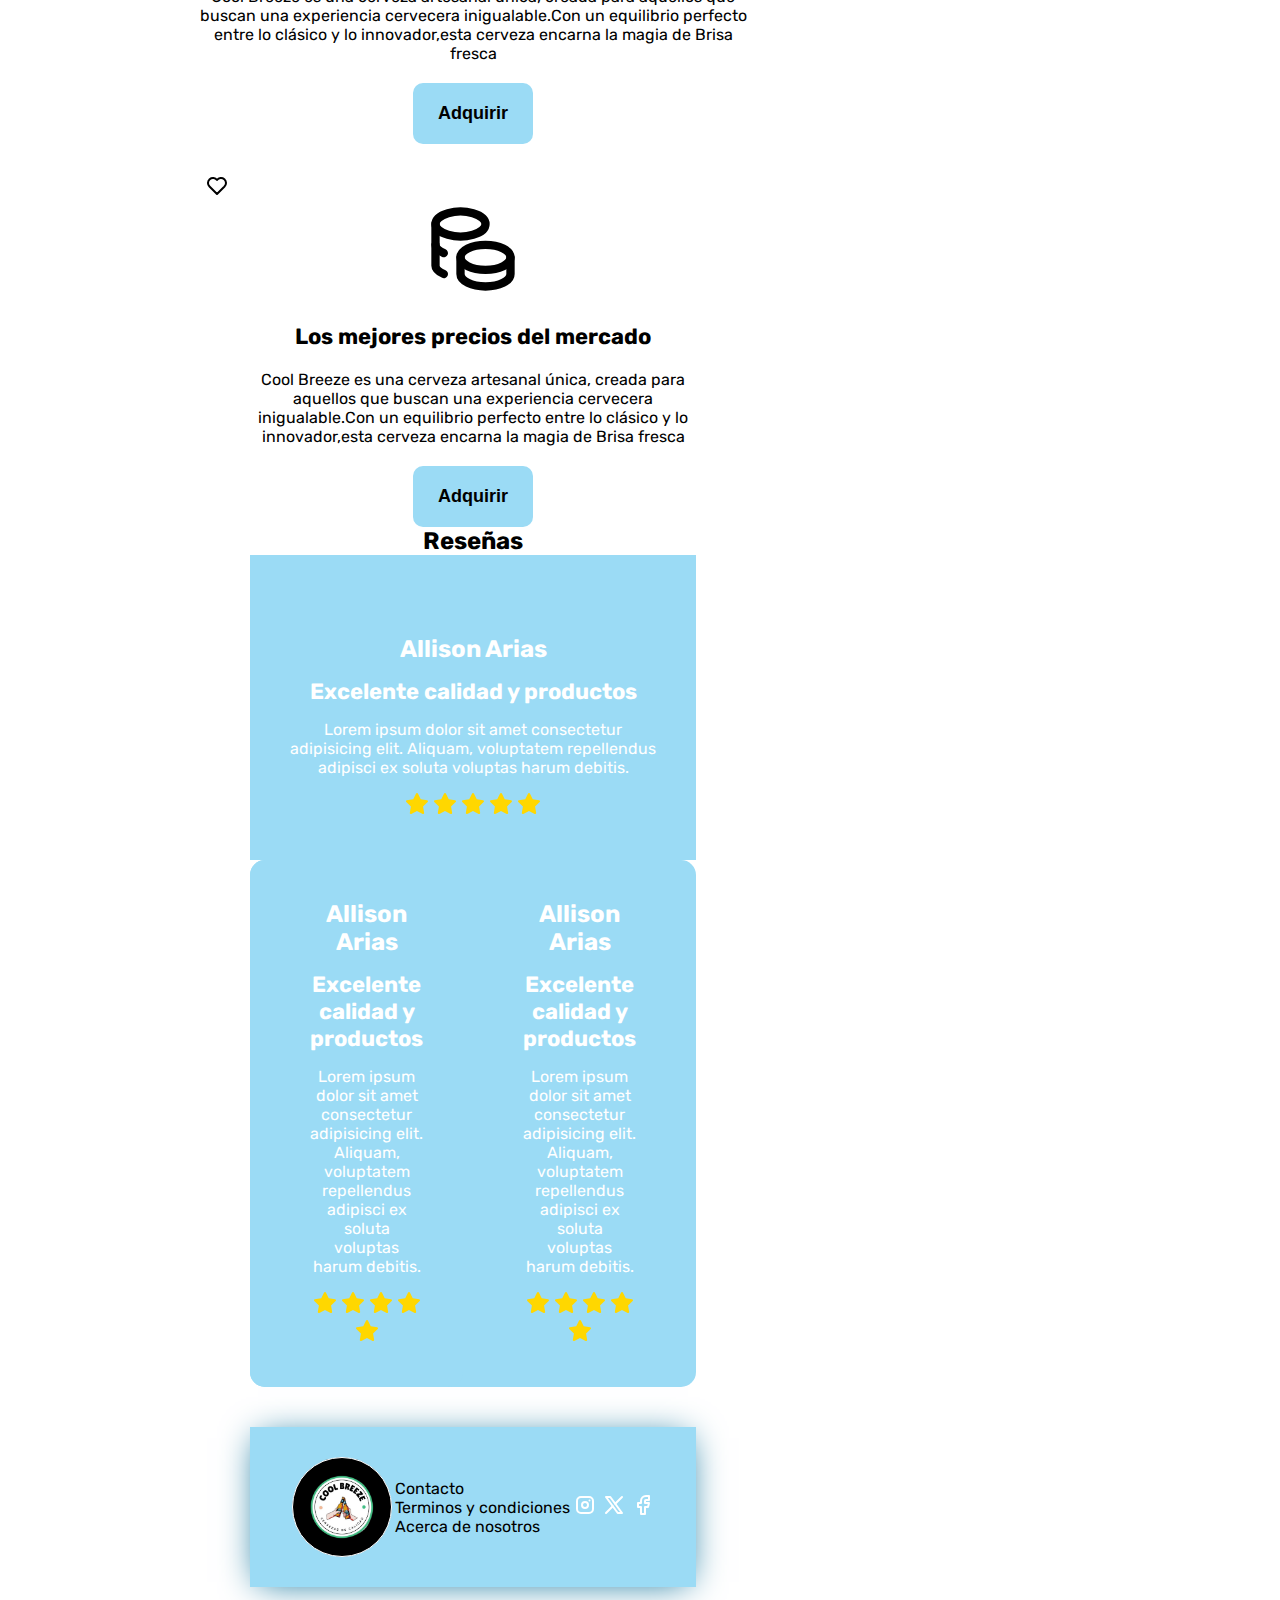
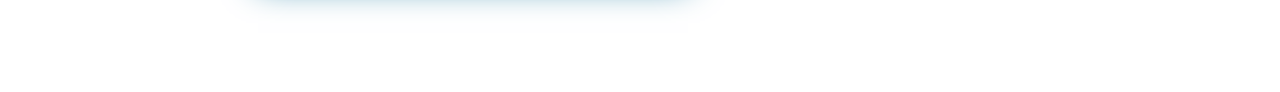
==== commit 6fd9a493: "Se crea el footer de la pagina" ====
--- a/index.html
+++ b/index.html
@@ -201,11 +201,32 @@
    </section>
    </main>
 
-    <footer>
-        <p>Síguenos en redes sociales:</p>
-        <a href="#">Instagram </a>
-        <a href="#">Facebook</a>
-        <a href="#">Twitter</a>
+    <footer class="footer">
+        <img class="footer__logo" src="./Assets/img/FAVICON.png"alt="our brand logo">
+        <ul class="footer__direct-access">
+            <li class="footer__link"><a href="#">Contacto</a> </li>
+            <li class="footer__link"><a href="#">Terminos y condiciones</a></li>
+            <li class="footer__link"><a href="#">Acerca de nosotros</a></li>
+        </ul>
+
+        <ul class="footer__socials">
+            <li class="footer__link footer__link--icons"><a href="#">
+                <i>
+                    <svg xmlns="http://www.w3.org/2000/svg" class="icon icon-tabler icon-tabler-brand-instagram" width="24" height="24" viewBox="0 0 24 24" stroke-width="2" stroke="currentColor" fill="none" stroke-linecap="round" stroke-linejoin="round"><path stroke="none" d="M0 0h24v24H0z" fill="none"/><path d="M4 4m0 4a4 4 0 0 1 4 -4h8a4 4 0 0 1 4 4v8a4 4 0 0 1 -4 4h-8a4 4 0 0 1 -4 -4z" /><path d="M12 12m-3 0a3 3 0 1 0 6 0a3 3 0 1 0 -6 0" /><path d="M16.5 7.5l0 .01" /></svg>
+                </i>
+            </a></li>
+            <li class=" footer__link footer__link--icons"><a href="#">
+             <i>
+                <svg xmlns="http://www.w3.org/2000/svg" class="icon icon-tabler icon-tabler-brand-x" width="24" height="24" viewBox="0 0 24 24" stroke-width="2" stroke="currentColor" fill="none" stroke-linecap="round" stroke-linejoin="round"><path stroke="none" d="M0 0h24v24H0z" fill="none"/><path d="M4 4l11.733 16h4.267l-11.733 -16z" /><path d="M4 20l6.768 -6.768m2.46 -2.46l6.772 -6.772" /></svg>
+             </i>
+            </a></li>
+            <li class=" footer__link footer__link--icons"><a href="#">
+                <i>
+                    <svg xmlns="http://www.w3.org/2000/svg" class="icon icon-tabler icon-tabler-brand-facebook" width="24" height="24" viewBox="0 0 24 24" stroke-width="2" stroke="currentColor" fill="none" stroke-linecap="round" stroke-linejoin="round"><path stroke="none" d="M0 0h24v24H0z" fill="none"/><path d="M7 10v4h3v7h4v-7h3l1 -4h-4v-2a1 1 0 0 1 1 -1h3v-4h-3a5 5 0 0 0 -5 5v2h-3" /></svg>
+                </i>
+            </a>
+        </li>
+        </ul>
     </footer>
 <script src="./Assets/js/index.js"></script>
 </body>
--- a/Assets/css/index.css
+++ b/Assets/css/index.css
@@ -3,6 +3,7 @@
 @import "./WELCOME-CONTENT.css";
 @import './services.css';
 @import './Reseñas.css';
+@import './footer.css';
 * {
     margin: 0;
     padding: 0;
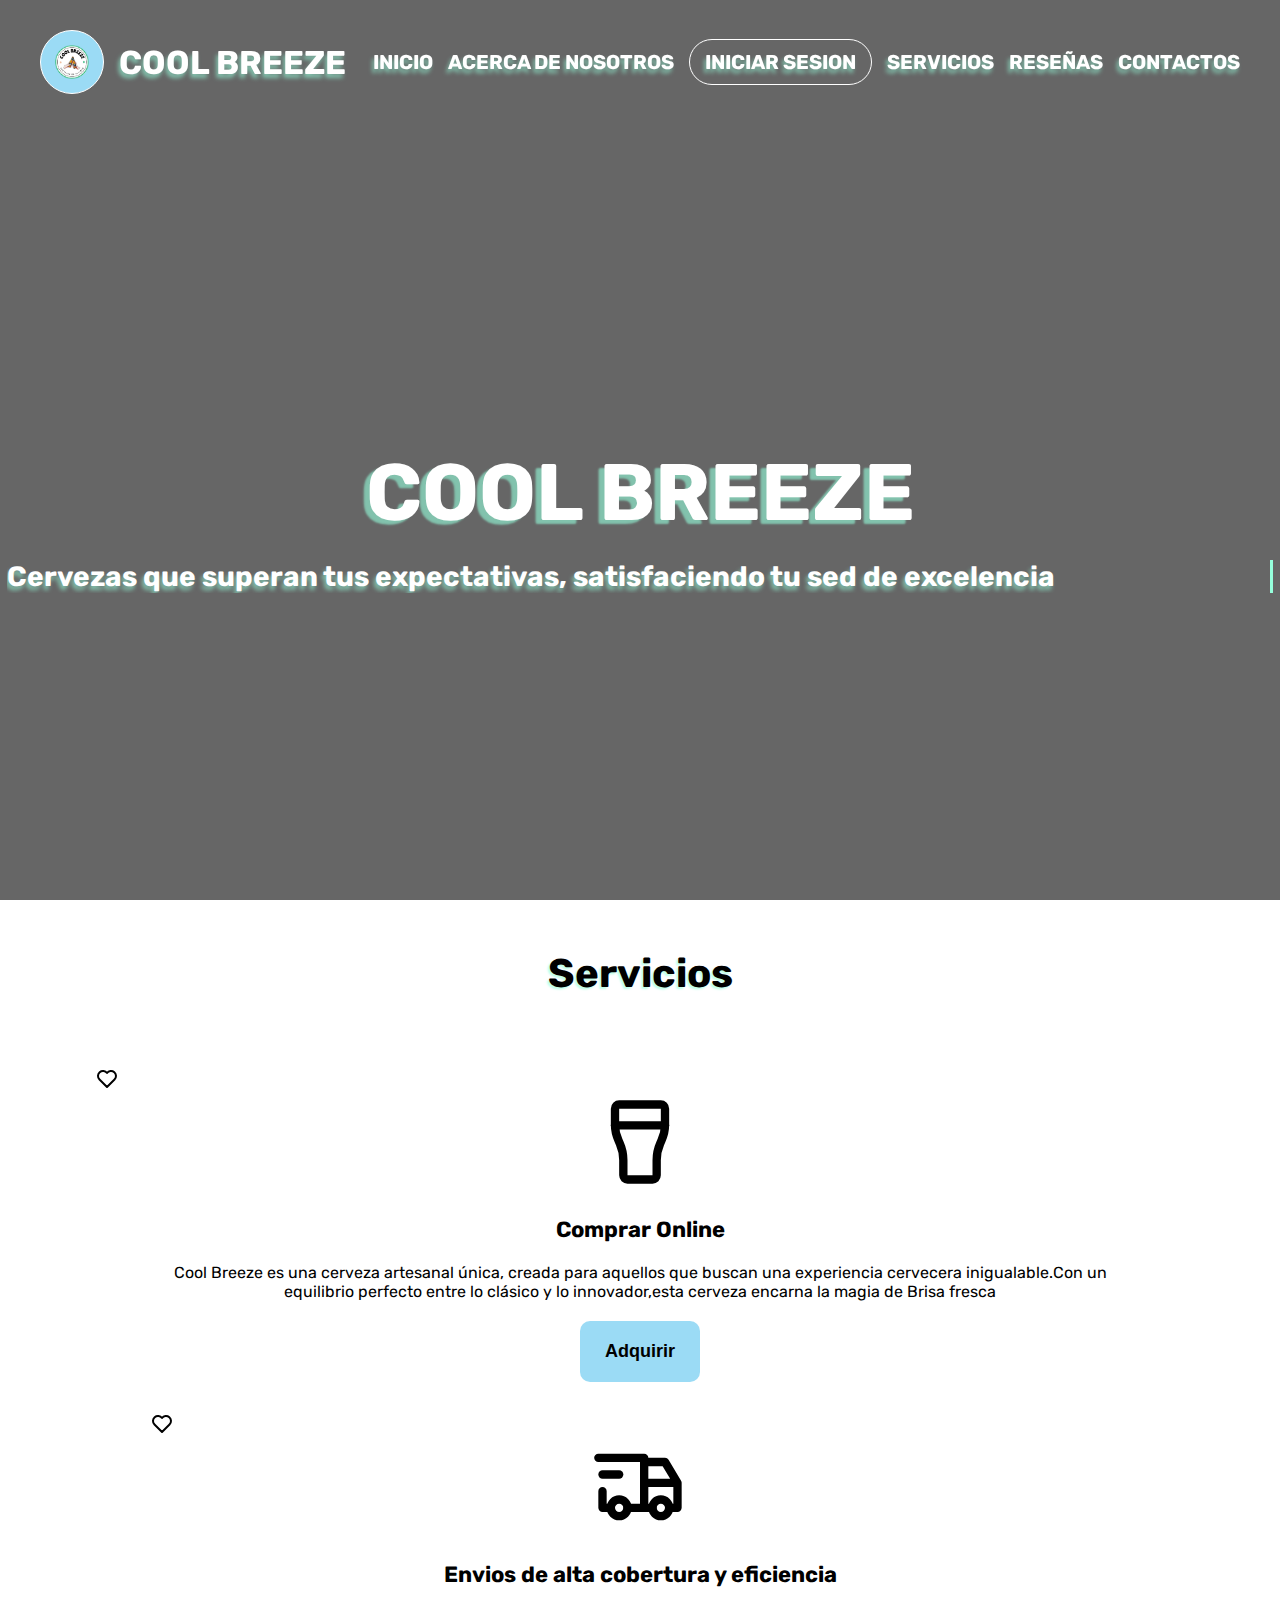
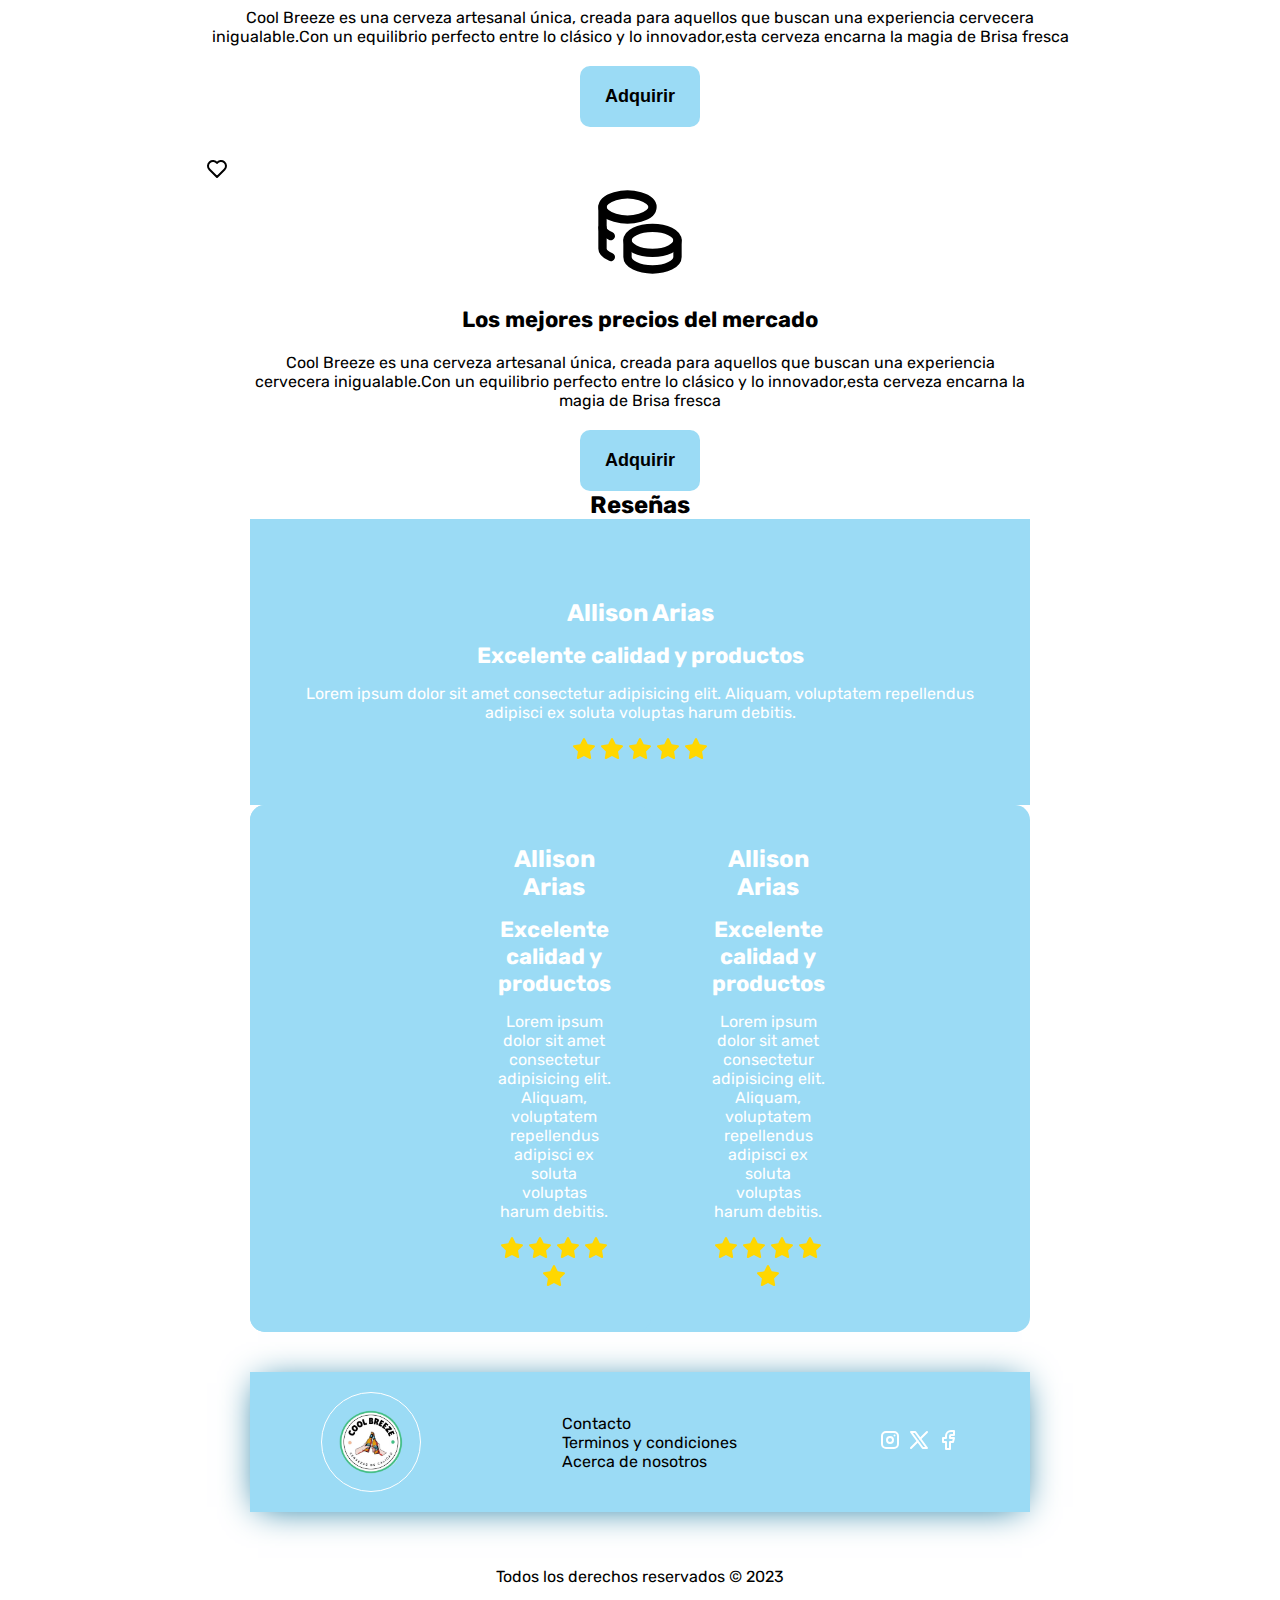
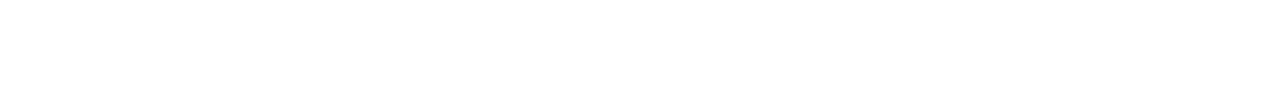
==== commit e8f4ab40: "Cambios en pagina principal" ====
--- a/index.html
+++ b/index.html
@@ -227,6 +227,9 @@
             </a>
         </li>
         </ul>
+        </div>
+        <p class="footer__copyright">Todos los derechos reservados © 2023</p>
+        
     </footer>
 <script src="./Assets/js/index.js"></script>
 </body>
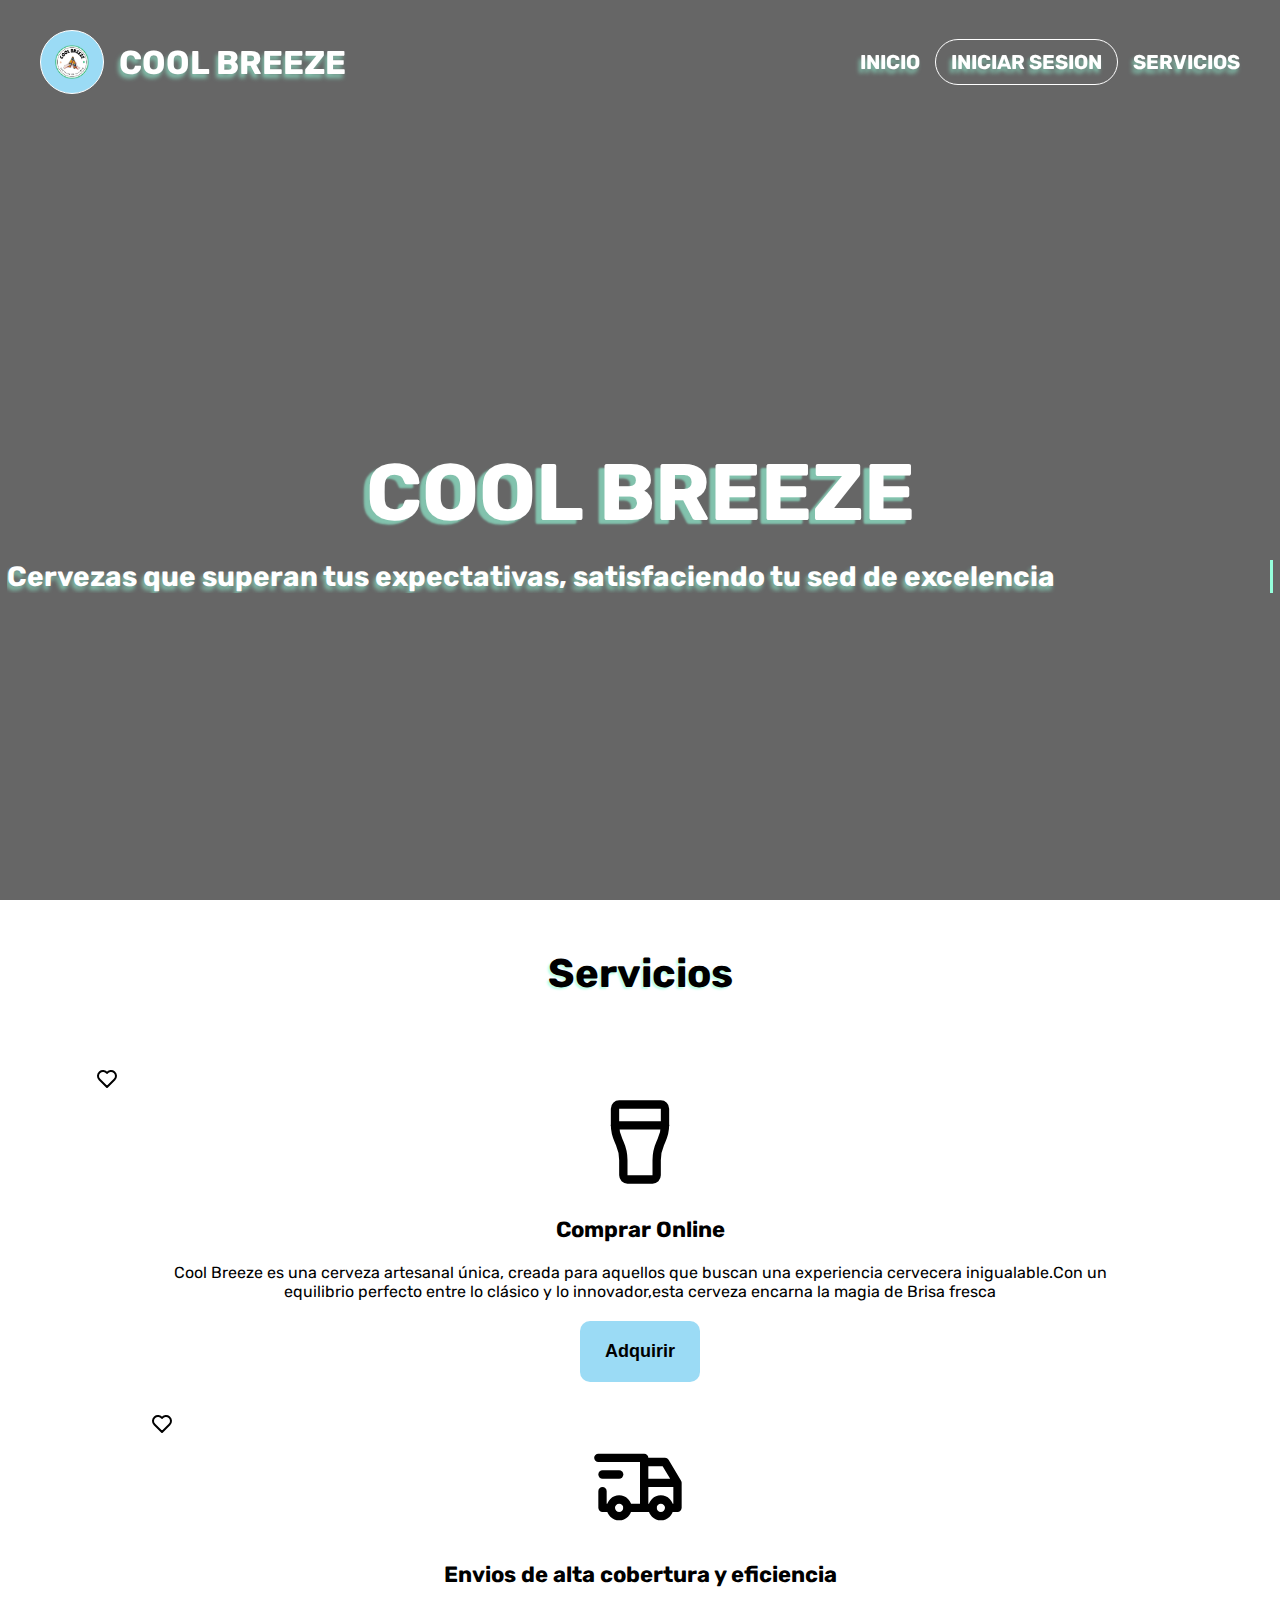
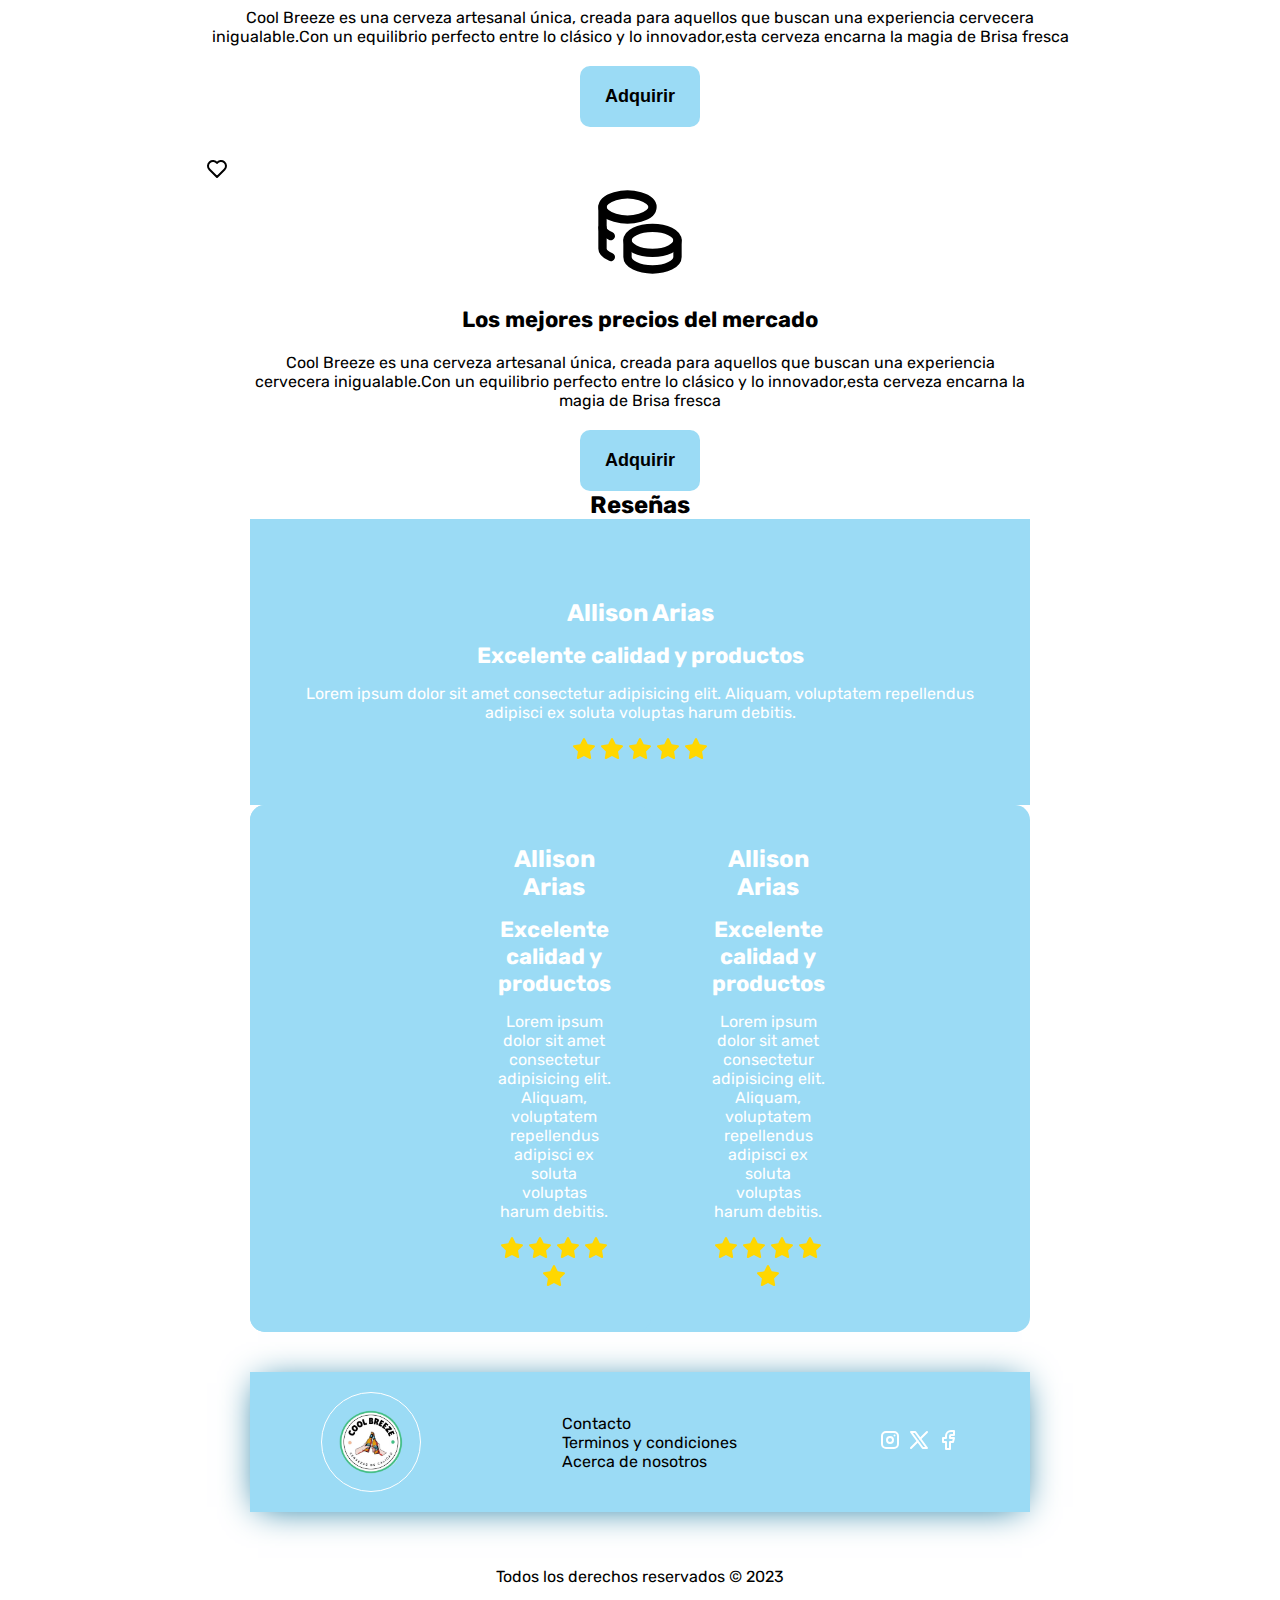
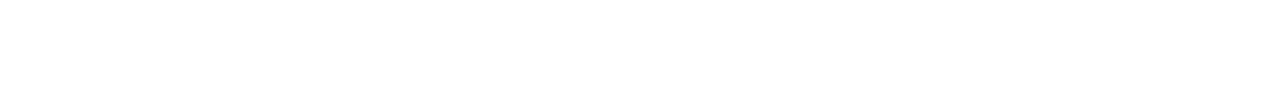
==== commit ae1a72b6: "Incio de Sesion y administrador comenzado" ====
--- a/index.html
+++ b/index.html
@@ -39,11 +39,9 @@
 
             <ul class="header__menu">
                 <li><a class="header__link" href="./index.html" >INICIO</a></li>
-                <li><a class="header__link" href="./Assets/views/Acerca de nosotros.html">ACERCA DE NOSOTROS</a></li>
                 <li><a class="header__link header__link--button" href="./Assets/views/Login.html">INICIAR SESION </a></li>
                 <li><a class="header__link" href="./Assets/views/products.html" >SERVICIOS</a> </li>
-                <li><a class="header__link" href="./Assets/views/Reseñas.html" >RESEÑAS</a> </li>
-                <li><a class="header__link" href="./Assets/views/Contactos.html" >CONTACTOS</a> </li>
+                
             </ul>
         </nav>
     </header>
--- a/Assets/css/index.css
+++ b/Assets/css/index.css
@@ -4,6 +4,7 @@
 @import './services.css';
 @import './Reseñas.css';
 @import './footer.css';
+@import './login.css';
 * {
     margin: 0;
     padding: 0;
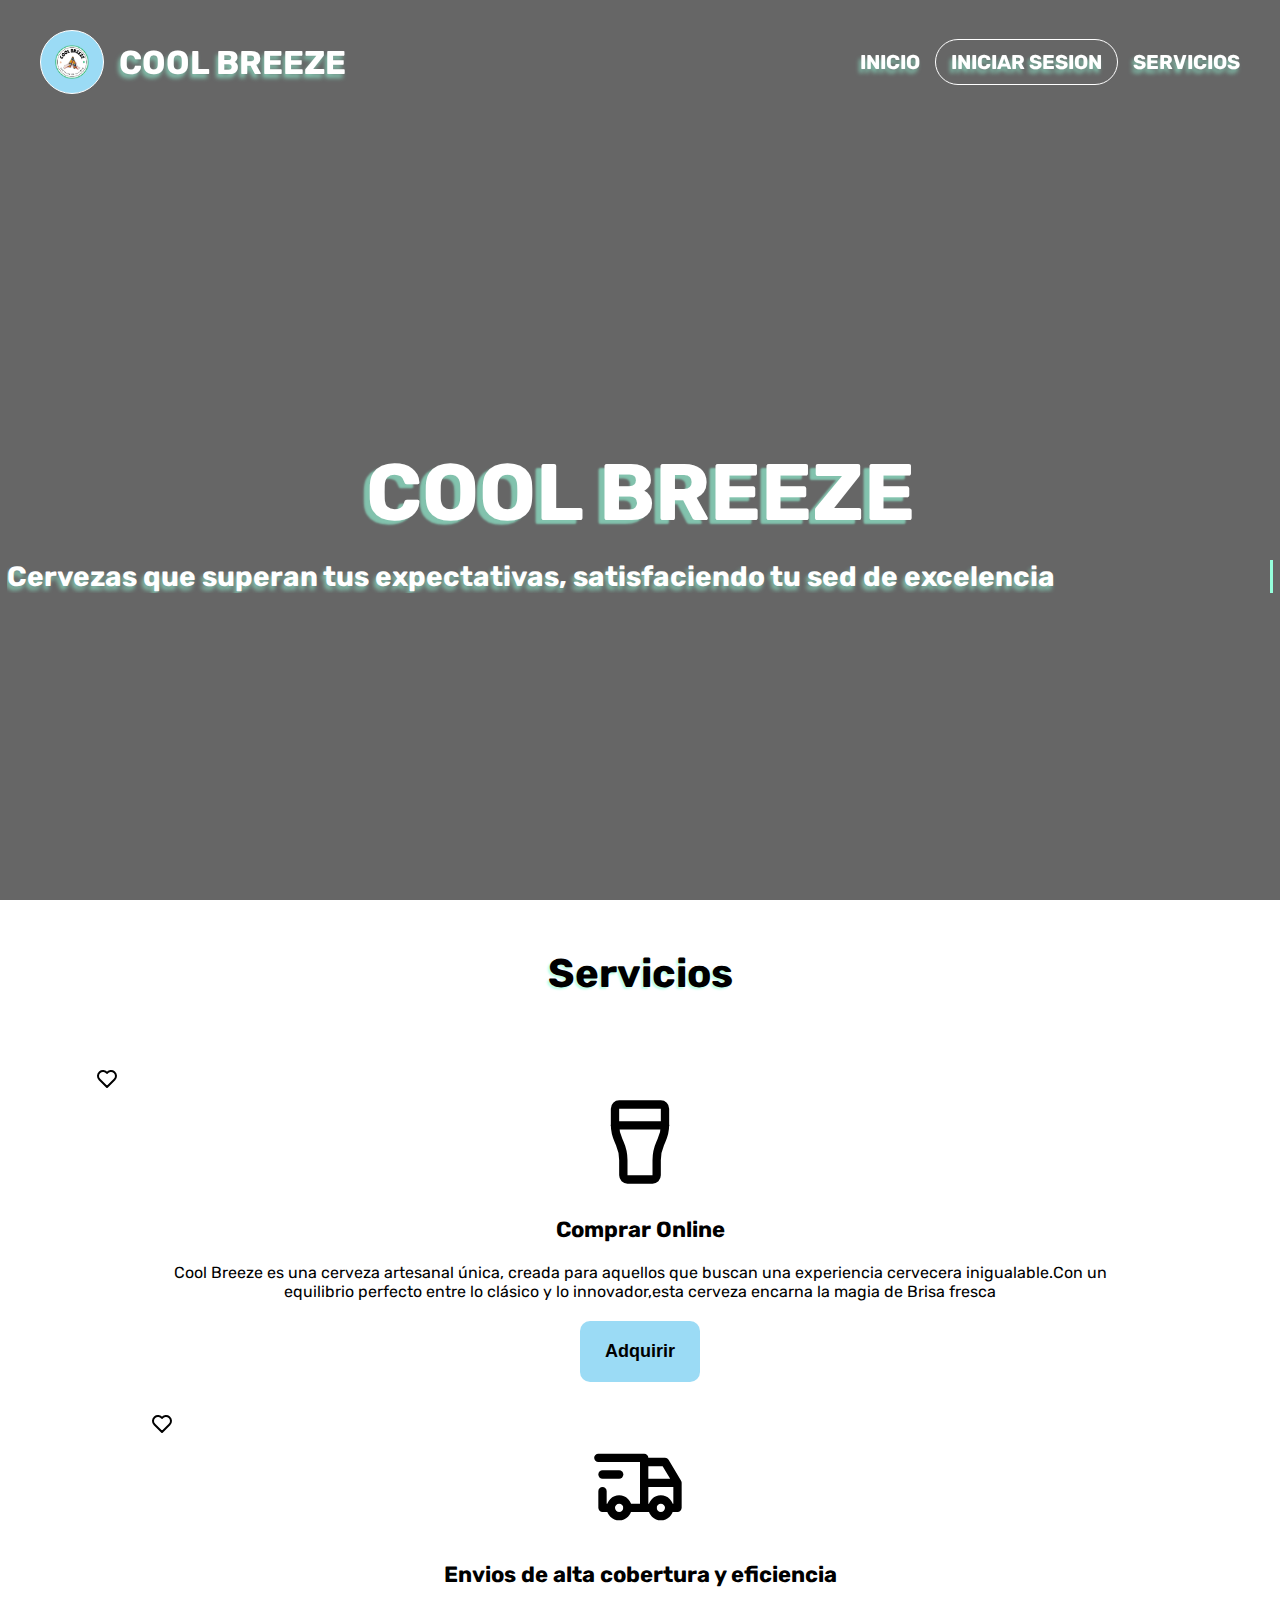
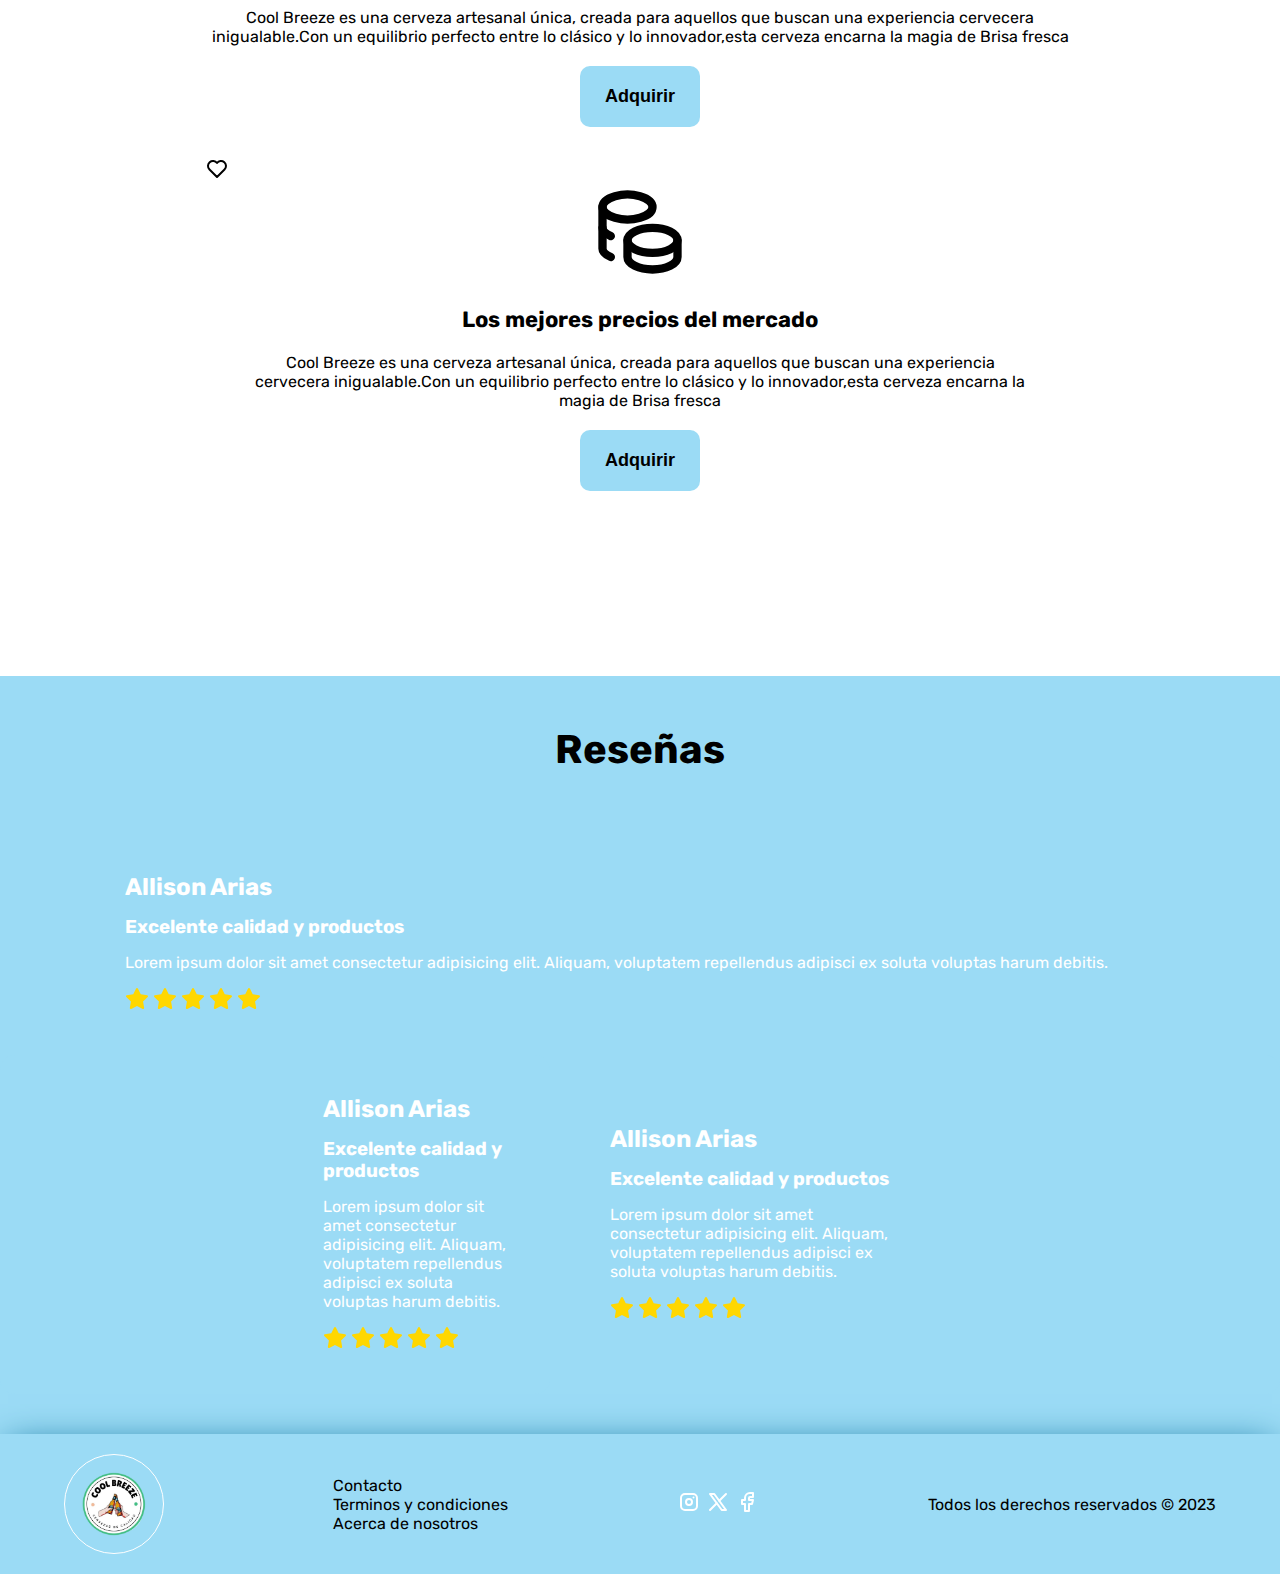
==== commit d57ac41b: "Se crea formularios para admin" ====
--- a/index.html
+++ b/index.html
@@ -52,7 +52,7 @@
         </section>
     </main>
 
-</section class="SERVICES">
+<section class="SERVICES">
     <h2 class="services__tittle">Servicios</h2>
 
     <div class="services__container"> 
--- a/Assets/css/index.css
+++ b/Assets/css/index.css
@@ -5,6 +5,7 @@
 @import './Reseñas.css';
 @import './footer.css';
 @import './login.css';
+@import './admin.css';
 * {
     margin: 0;
     padding: 0;
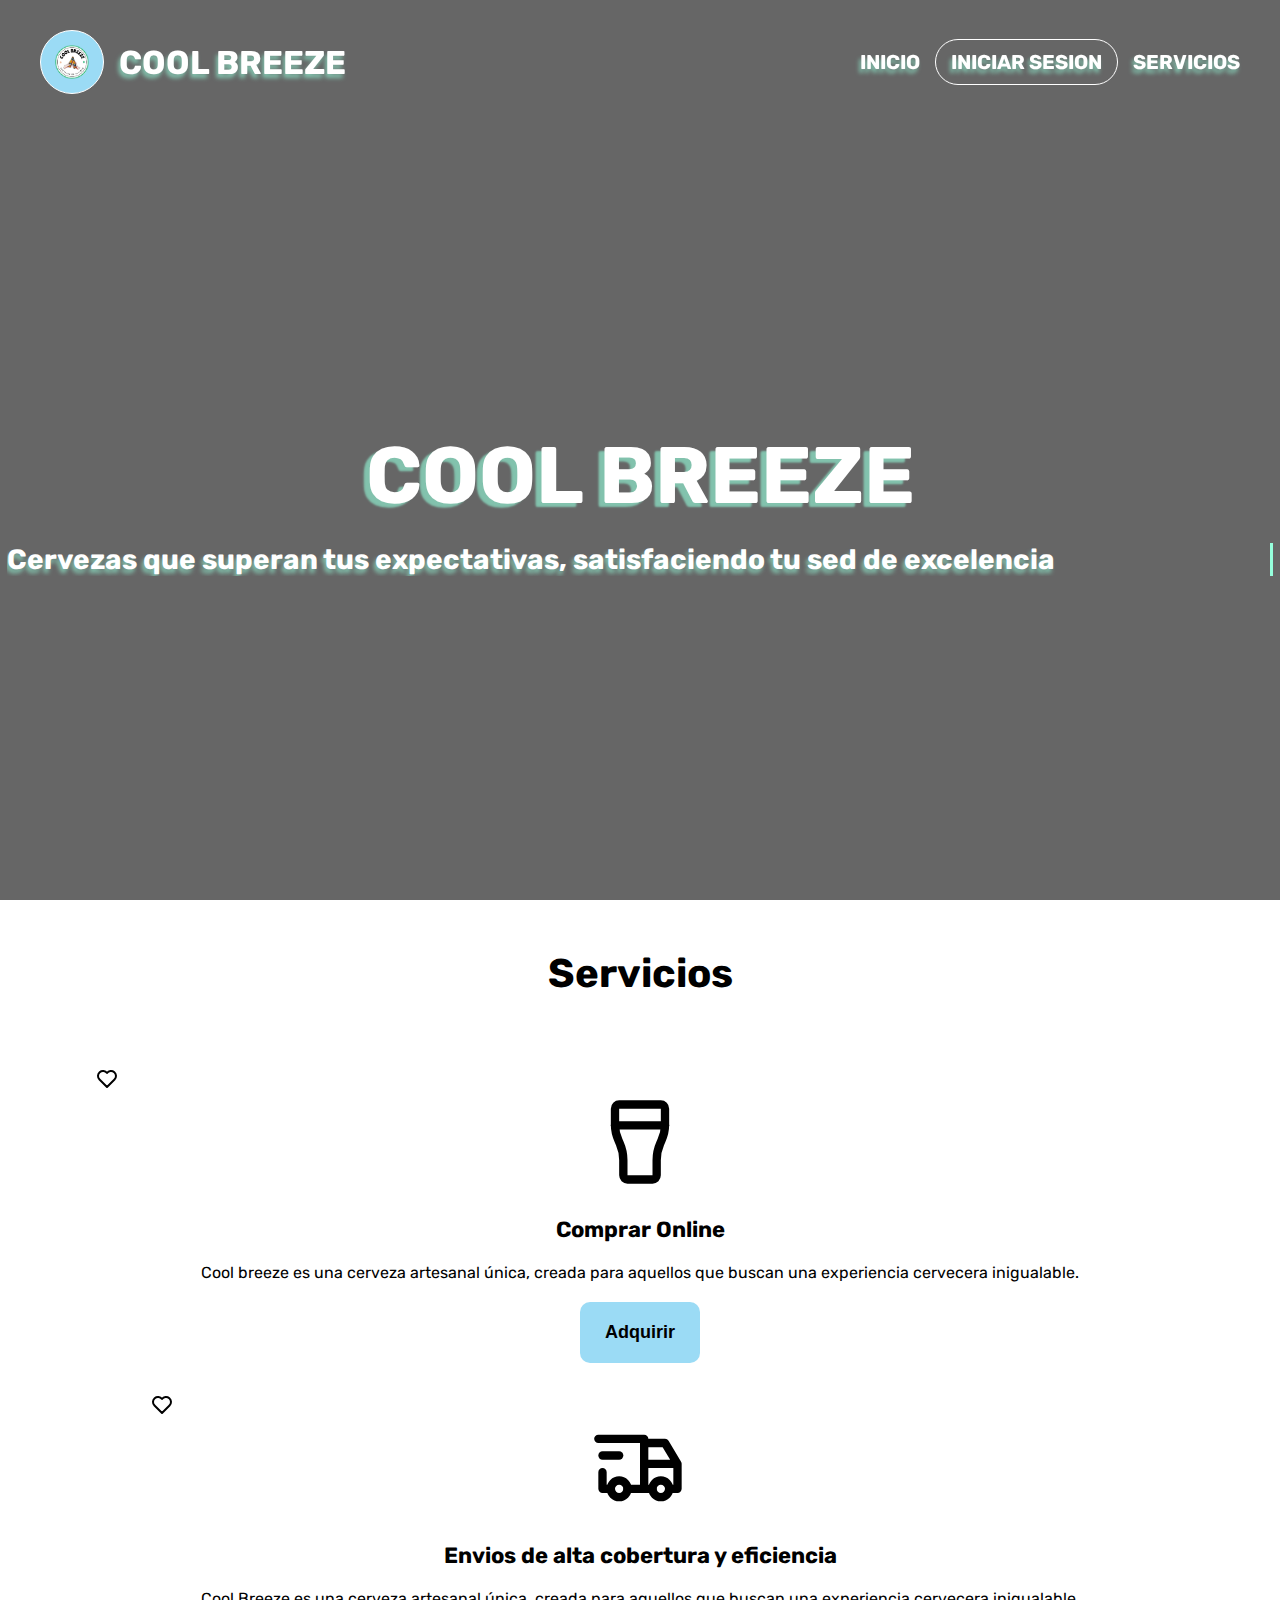
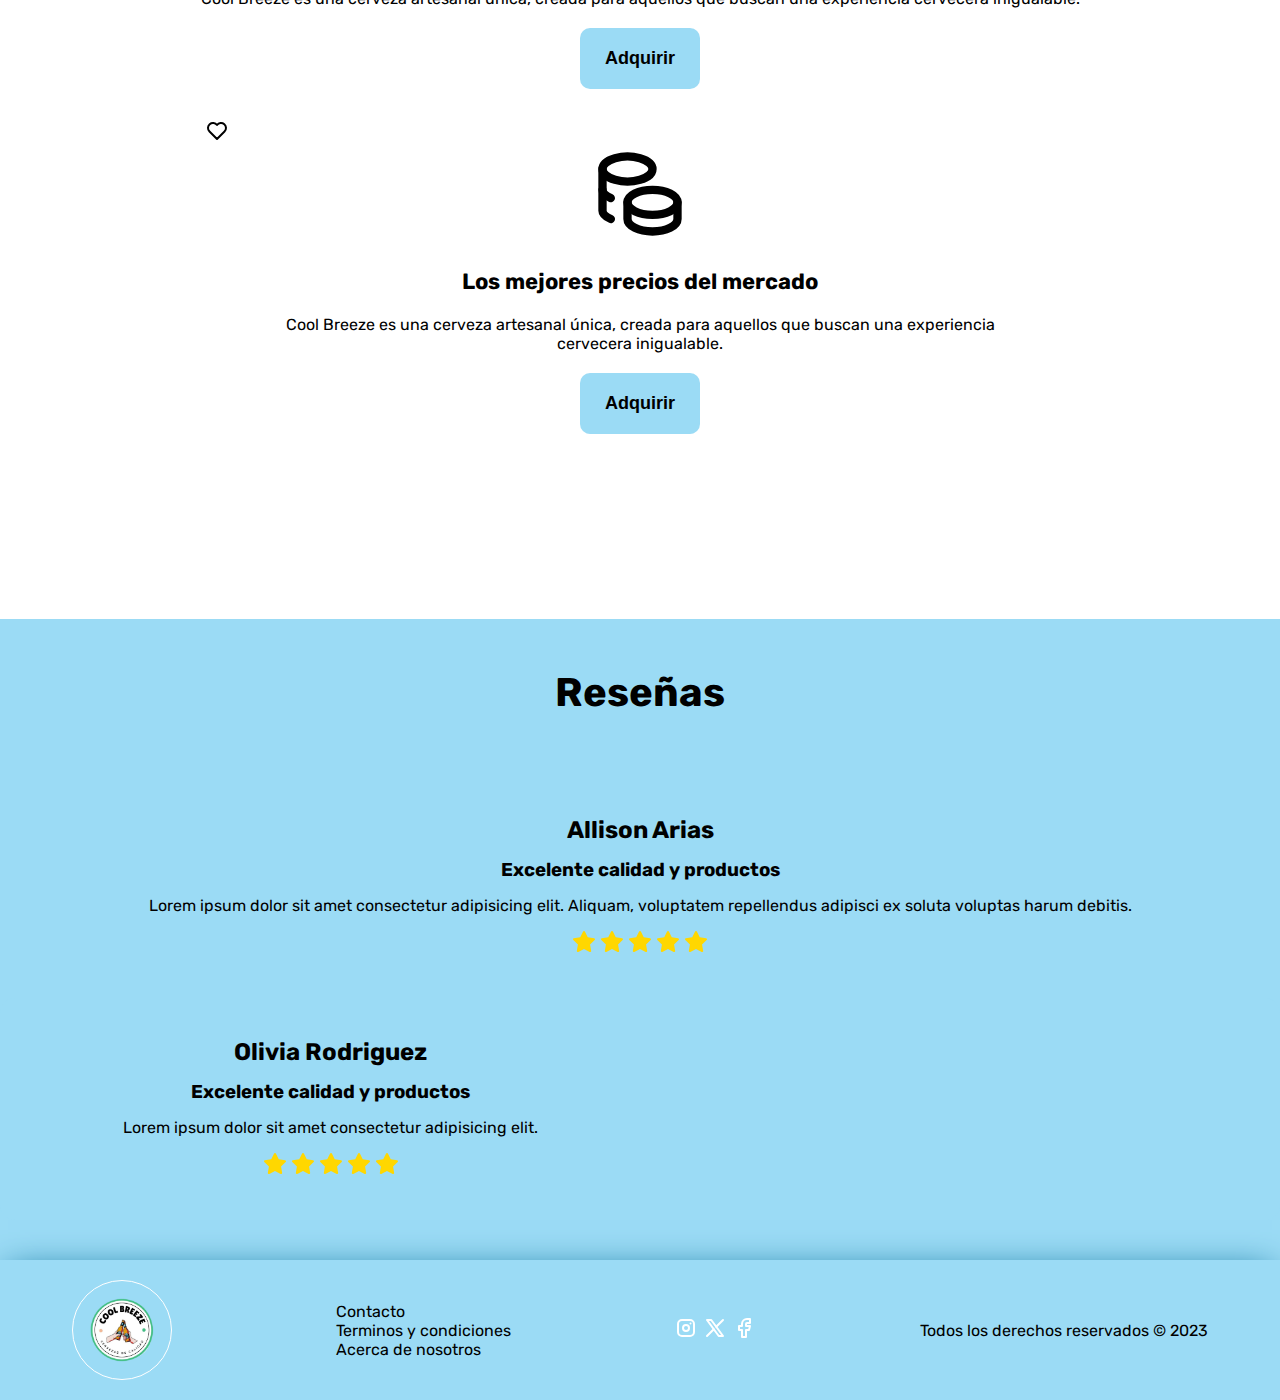
==== commit 00247e93: "Se crea pagina de servicios" ====
--- a/index.html
+++ b/index.html
@@ -27,20 +27,18 @@
         </i>
 
         <nav class="header__nav" id="nav-menu">
-
             <i class="header__icon header__icon--close" id="menu-close">
                 <svg xmlns="http://www.w3.org/2000/svg" class="icon icon-tabler icon-tabler-x" width="30" height="30" viewBox="0 0 24 24" stroke-width="2" stroke="currentColor" fill="#FFF" stroke-linecap="round" stroke-linejoin="round">
                     <path stroke="none" d="M0 0h24v24H0z" fill="none"/>
                     <path d="M18 6l-12 12" />
                     <path d="M6 6l12 12" />
-                  </svg>
-                  
+                  </svg> 
             </i>
 
             <ul class="header__menu">
-                <li><a class="header__link" href="./index.html" >INICIO</a></li>
+                <li><a class="header__link" href="../../index.html" >INICIO</a></li>
                 <li><a class="header__link header__link--button" href="./Assets/views/Login.html">INICIAR SESION </a></li>
-                <li><a class="header__link" href="./Assets/views/products.html" >SERVICIOS</a> </li>
+                <li><a class="header__link" href="./Assets/views/products.html">SERVICIOS</a> </li>
                 
             </ul>
         </nav>
@@ -52,11 +50,10 @@
         </section>
     </main>
 
-<section class="SERVICES">
+<section class="services">
     <h2 class="services__tittle">Servicios</h2>
-
-    <div class="services__container"> 
-
+   <div class="services__container">
+      
         <div class="services__card">
             <span class="services__favorite">
                 <img src="./Assets/img/heart.svg" alt="Heart image for favorite services">
@@ -64,7 +61,9 @@
          <img class="services__beer-img" src="./Assets/img/beer.svg" alt="Beer service img">
          <div class="services__beer-content">
          <h3>Comprar Online</h3>
-         <P>Cool Breeze es una cerveza artesanal única, creada para aquellos que buscan una experiencia cervecera inigualable.Con un equilibrio perfecto entre lo clásico y lo innovador,esta cerveza encarna la magia de Brisa fresca</P>
+         <p>
+            Cool breeze es una cerveza artesanal única, creada para aquellos que buscan una experiencia cervecera inigualable.
+        </P>
          <div>
          <button class="services__button" type="button">Adquirir</button>
         </div>
@@ -76,7 +75,9 @@
          <img class="services__beer-img" src="./Assets/img/truck-delivery.svg" alt="Delivery service img">
          <div class="services__beer-content">
          <h3>Envios de alta cobertura y eficiencia</h3>
-         <P>Cool Breeze es una cerveza artesanal única, creada para aquellos que buscan una experiencia cervecera inigualable.Con un equilibrio perfecto entre lo clásico y lo innovador,esta cerveza encarna la magia de Brisa fresca</P>
+         <P>
+            Cool Breeze es una cerveza artesanal única, creada para aquellos que buscan una experiencia cervecera inigualable.
+        </P>
          <div>
          <button class="services__button" type="button">Adquirir</button>
         </div>
@@ -86,12 +87,14 @@
                 <img src="./Assets/img/heart.svg" alt="Heart image for favorite services">
             </span>
         <img class="services__beer-img" src="./Assets/img/coins.svg" alt="Beer service img">
-        <div class="services__beer-content">
+         <div class="services__beer-content">
         <h3>Los mejores precios del mercado</h3>
-        <P>Cool Breeze es una cerveza artesanal única, creada para aquellos que buscan una experiencia cervecera inigualable.Con un equilibrio perfecto entre lo clásico y lo innovador,esta cerveza encarna la magia de Brisa fresca</P>
+        <P>
+            Cool Breeze es una cerveza artesanal única, creada para aquellos que buscan una experiencia cervecera inigualable.
+        </P>
         <div>
         <button class="services__button" type="button">Adquirir</button>
-     </div>
+         </div>
 
       </div>
     </section>
@@ -102,7 +105,7 @@
 
     <div class="reseñas__element" >
         <div class="reseñas__image"></div>
-            
+        <img class="reseñas__image" src="" alt="">
     </div>
         
     <div class="reseñas__content">
@@ -137,10 +140,10 @@
         </div>
         
     <div class="reseñas__content">
-        <h2>Allison Arias</h2>
+        <h2>Olivia Rodriguez</h2>
         <h3>Excelente calidad y productos</h3>
         <p>
-            Lorem ipsum dolor sit amet consectetur adipisicing elit. Aliquam, voluptatem repellendus adipisci ex soluta voluptas harum debitis. 
+            Lorem ipsum dolor sit amet consectetur adipisicing elit. 
         </p>
         <div class="reseñas__stars">
             <i class="reseñas__icon">
@@ -167,31 +170,7 @@
         <div class="reseñas__image">
             
         </div>
-        
-    <div class="reseñas__content">
-        <h2>Allison Arias</h2>
-        <h3>Excelente calidad y productos</h3>
-        <p>
-            Lorem ipsum dolor sit amet consectetur adipisicing elit. Aliquam, voluptatem repellendus adipisci ex soluta voluptas harum debitis. 
-        </p>
-        <div class="reseñas__stars">
-            <i class="reseñas__icon">
-                <svg xmlns="http://www.w3.org/2000/svg" class="icon icon-tabler icon-tabler-star-filled" width="24" height="24" viewBox="0 0 24 24" stroke-width="2" stroke="currentColor" fill="none" stroke-linecap="round" stroke-linejoin="round"><path stroke="none" d="M0 0h24v24H0z" fill="none"/><path d="M8.243 7.34l-6.38 .925l-.113 .023a1 1 0 0 0 -.44 1.684l4.622 4.499l-1.09 6.355l-.013 .11a1 1 0 0 0 1.464 .944l5.706 -3l5.693 3l.1 .046a1 1 0 0 0 1.352 -1.1l-1.091 -6.355l4.624 -4.5l.078 -.085a1 1 0 0 0 -.633 -1.62l-6.38 -.926l-2.852 -5.78a1 1 0 0 0 -1.794 0l-2.853 5.78z" stroke-width="0" fill="currentColor" /></svg>
-            </i>
-            <i class="reseñas__icon">
-                <svg xmlns="http://www.w3.org/2000/svg" class="icon icon-tabler icon-tabler-star-filled" width="24" height="24" viewBox="0 0 24 24" stroke-width="2" stroke="currentColor" fill="none" stroke-linecap="round" stroke-linejoin="round"><path stroke="none" d="M0 0h24v24H0z" fill="none"/><path d="M8.243 7.34l-6.38 .925l-.113 .023a1 1 0 0 0 -.44 1.684l4.622 4.499l-1.09 6.355l-.013 .11a1 1 0 0 0 1.464 .944l5.706 -3l5.693 3l.1 .046a1 1 0 0 0 1.352 -1.1l-1.091 -6.355l4.624 -4.5l.078 -.085a1 1 0 0 0 -.633 -1.62l-6.38 -.926l-2.852 -5.78a1 1 0 0 0 -1.794 0l-2.853 5.78z" stroke-width="0" fill="currentColor" /></svg>
-            </i>
-            <i class="reseñas__icon">
-                <svg xmlns="http://www.w3.org/2000/svg" class="icon icon-tabler icon-tabler-star-filled" width="24" height="24" viewBox="0 0 24 24" stroke-width="2" stroke="currentColor" fill="none" stroke-linecap="round" stroke-linejoin="round"><path stroke="none" d="M0 0h24v24H0z" fill="none"/><path d="M8.243 7.34l-6.38 .925l-.113 .023a1 1 0 0 0 -.44 1.684l4.622 4.499l-1.09 6.355l-.013 .11a1 1 0 0 0 1.464 .944l5.706 -3l5.693 3l.1 .046a1 1 0 0 0 1.352 -1.1l-1.091 -6.355l4.624 -4.5l.078 -.085a1 1 0 0 0 -.633 -1.62l-6.38 -.926l-2.852 -5.78a1 1 0 0 0 -1.794 0l-2.853 5.78z" stroke-width="0" fill="currentColor" /></svg>
-            </i>
-            <i class="reseñas__icon">
-                <svg xmlns="http://www.w3.org/2000/svg" class="icon icon-tabler icon-tabler-star-filled" width="24" height="24" viewBox="0 0 24 24" stroke-width="2" stroke="currentColor" fill="none" stroke-linecap="round" stroke-linejoin="round"><path stroke="none" d="M0 0h24v24H0z" fill="none"/><path d="M8.243 7.34l-6.38 .925l-.113 .023a1 1 0 0 0 -.44 1.684l4.622 4.499l-1.09 6.355l-.013 .11a1 1 0 0 0 1.464 .944l5.706 -3l5.693 3l.1 .046a1 1 0 0 0 1.352 -1.1l-1.091 -6.355l4.624 -4.5l.078 -.085a1 1 0 0 0 -.633 -1.62l-6.38 -.926l-2.852 -5.78a1 1 0 0 0 -1.794 0l-2.853 5.78z" stroke-width="0" fill="currentColor" /></svg>
-            </i>
-            <i class="reseñas__icon">
-                <svg xmlns="http://www.w3.org/2000/svg" class="icon icon-tabler icon-tabler-star-filled" width="24" height="24" viewBox="0 0 24 24" stroke-width="2" stroke="currentColor" fill="none" stroke-linecap="round" stroke-linejoin="round"><path stroke="none" d="M0 0h24v24H0z" fill="none"/><path d="M8.243 7.34l-6.38 .925l-.113 .023a1 1 0 0 0 -.44 1.684l4.622 4.499l-1.09 6.355l-.013 .11a1 1 0 0 0 1.464 .944l5.706 -3l5.693 3l.1 .046a1 1 0 0 0 1.352 -1.1l-1.091 -6.355l4.624 -4.5l.078 -.085a1 1 0 0 0 -.633 -1.62l-6.38 -.926l-2.852 -5.78a1 1 0 0 0 -1.794 0l-2.853 5.78z" stroke-width="0" fill="currentColor" /></svg>
-            </i>
-        </div>
-    </div>
+    
 
     </div>
 
--- a/Assets/css/index.css
+++ b/Assets/css/index.css
@@ -6,6 +6,7 @@
 @import './footer.css';
 @import './login.css';
 @import './admin.css';
+@import './products.css';
 * {
     margin: 0;
     padding: 0;
